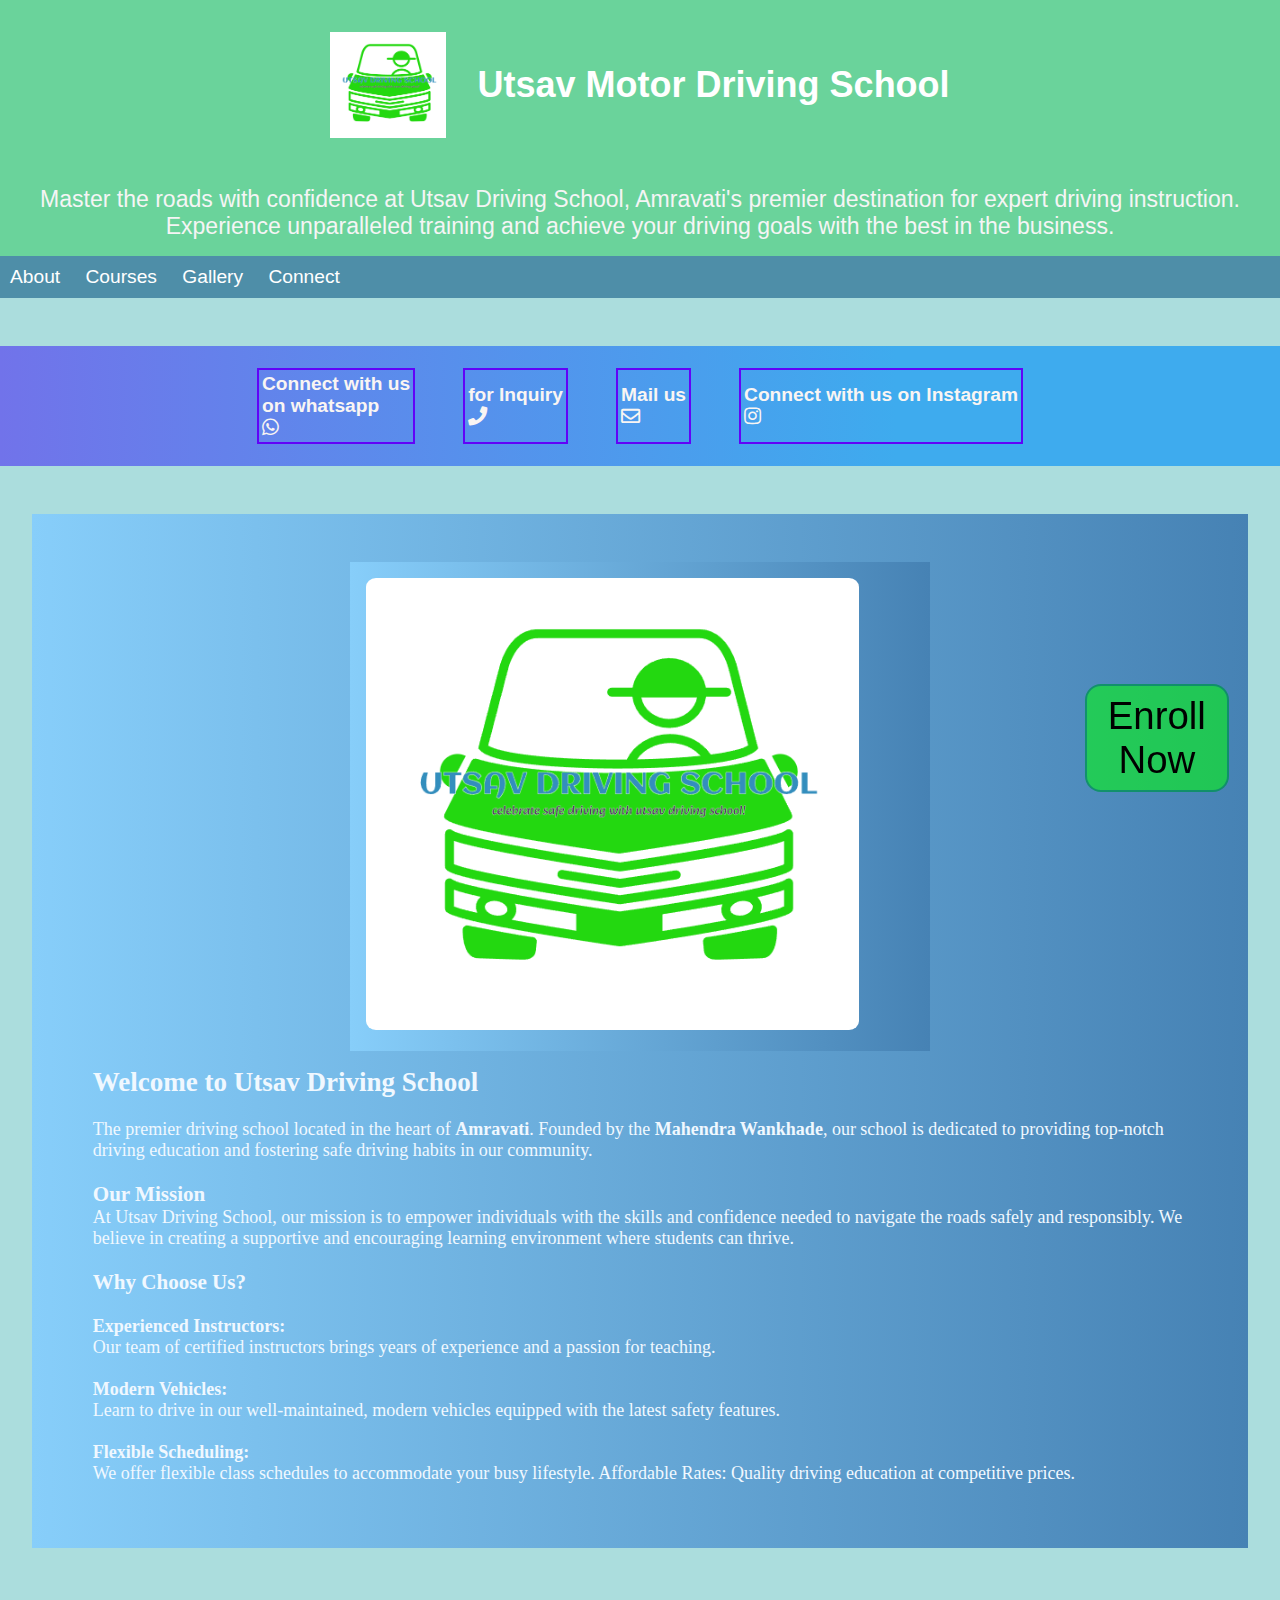
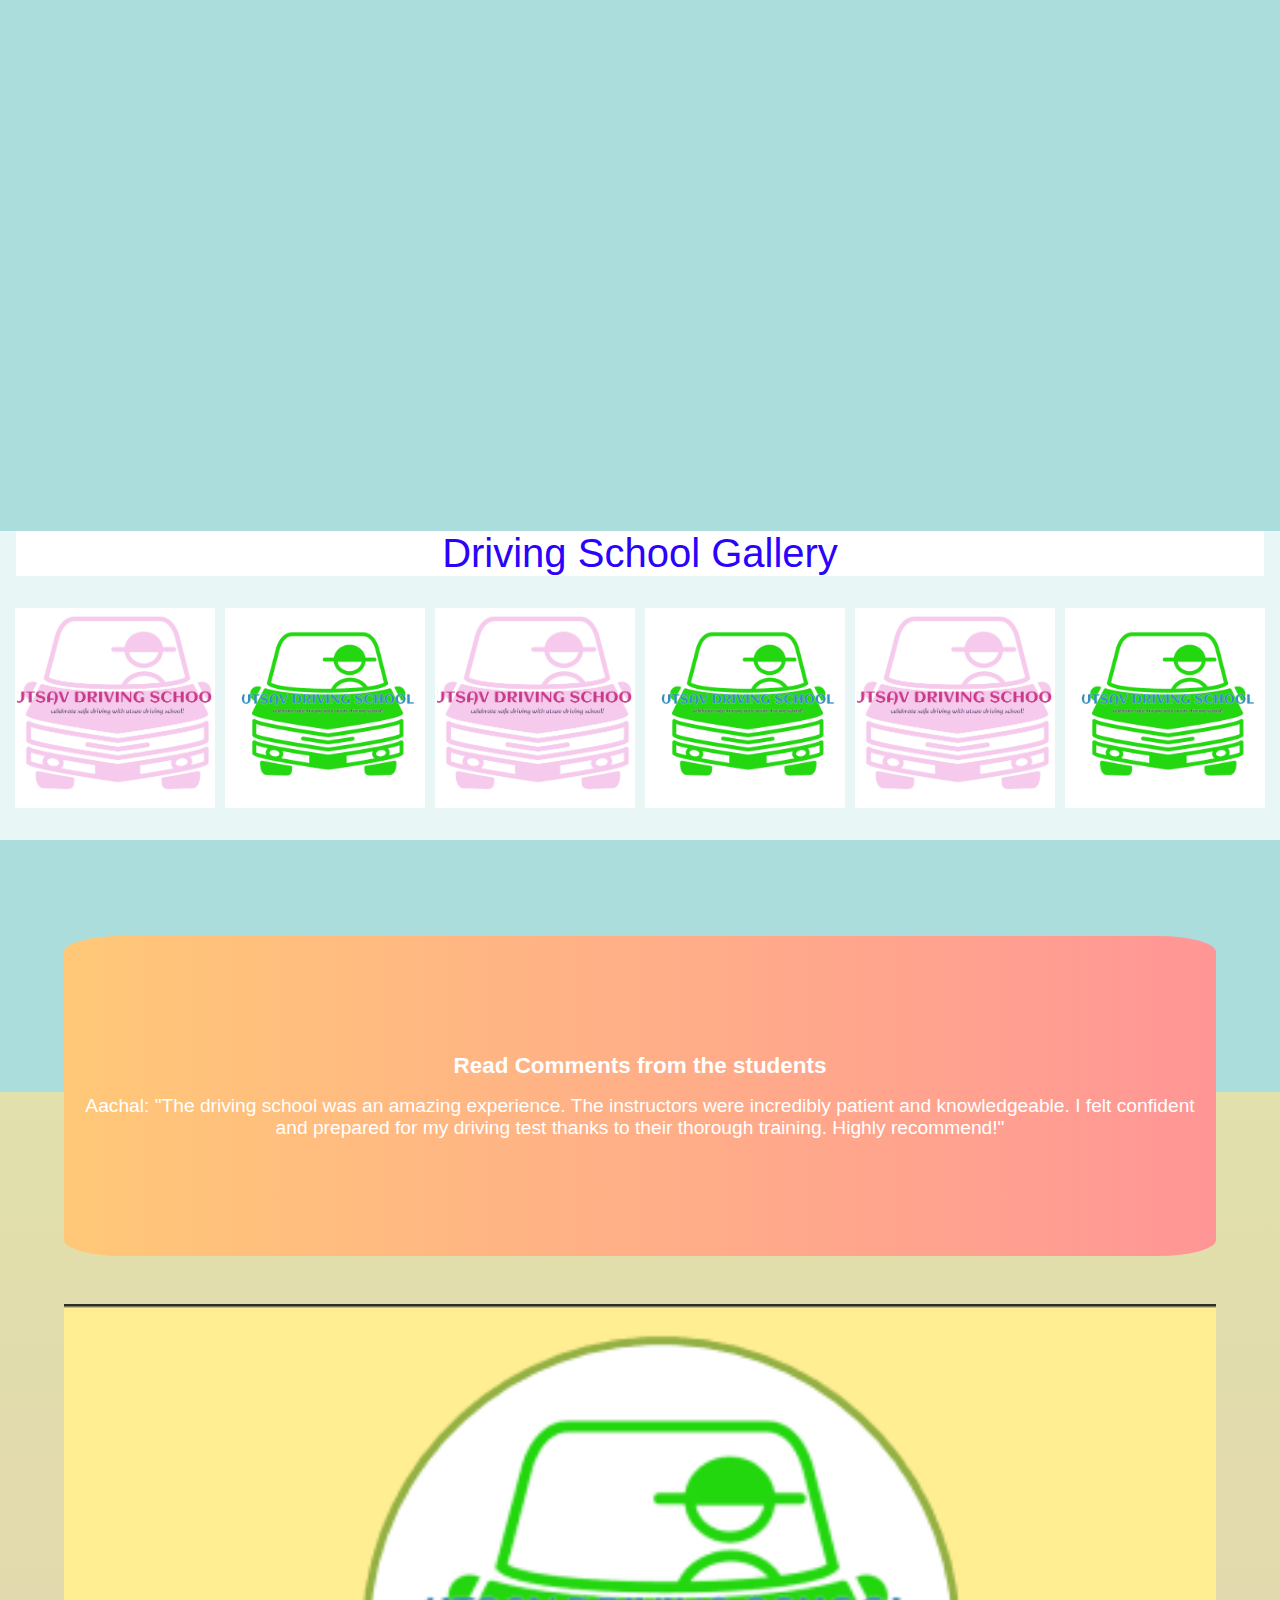
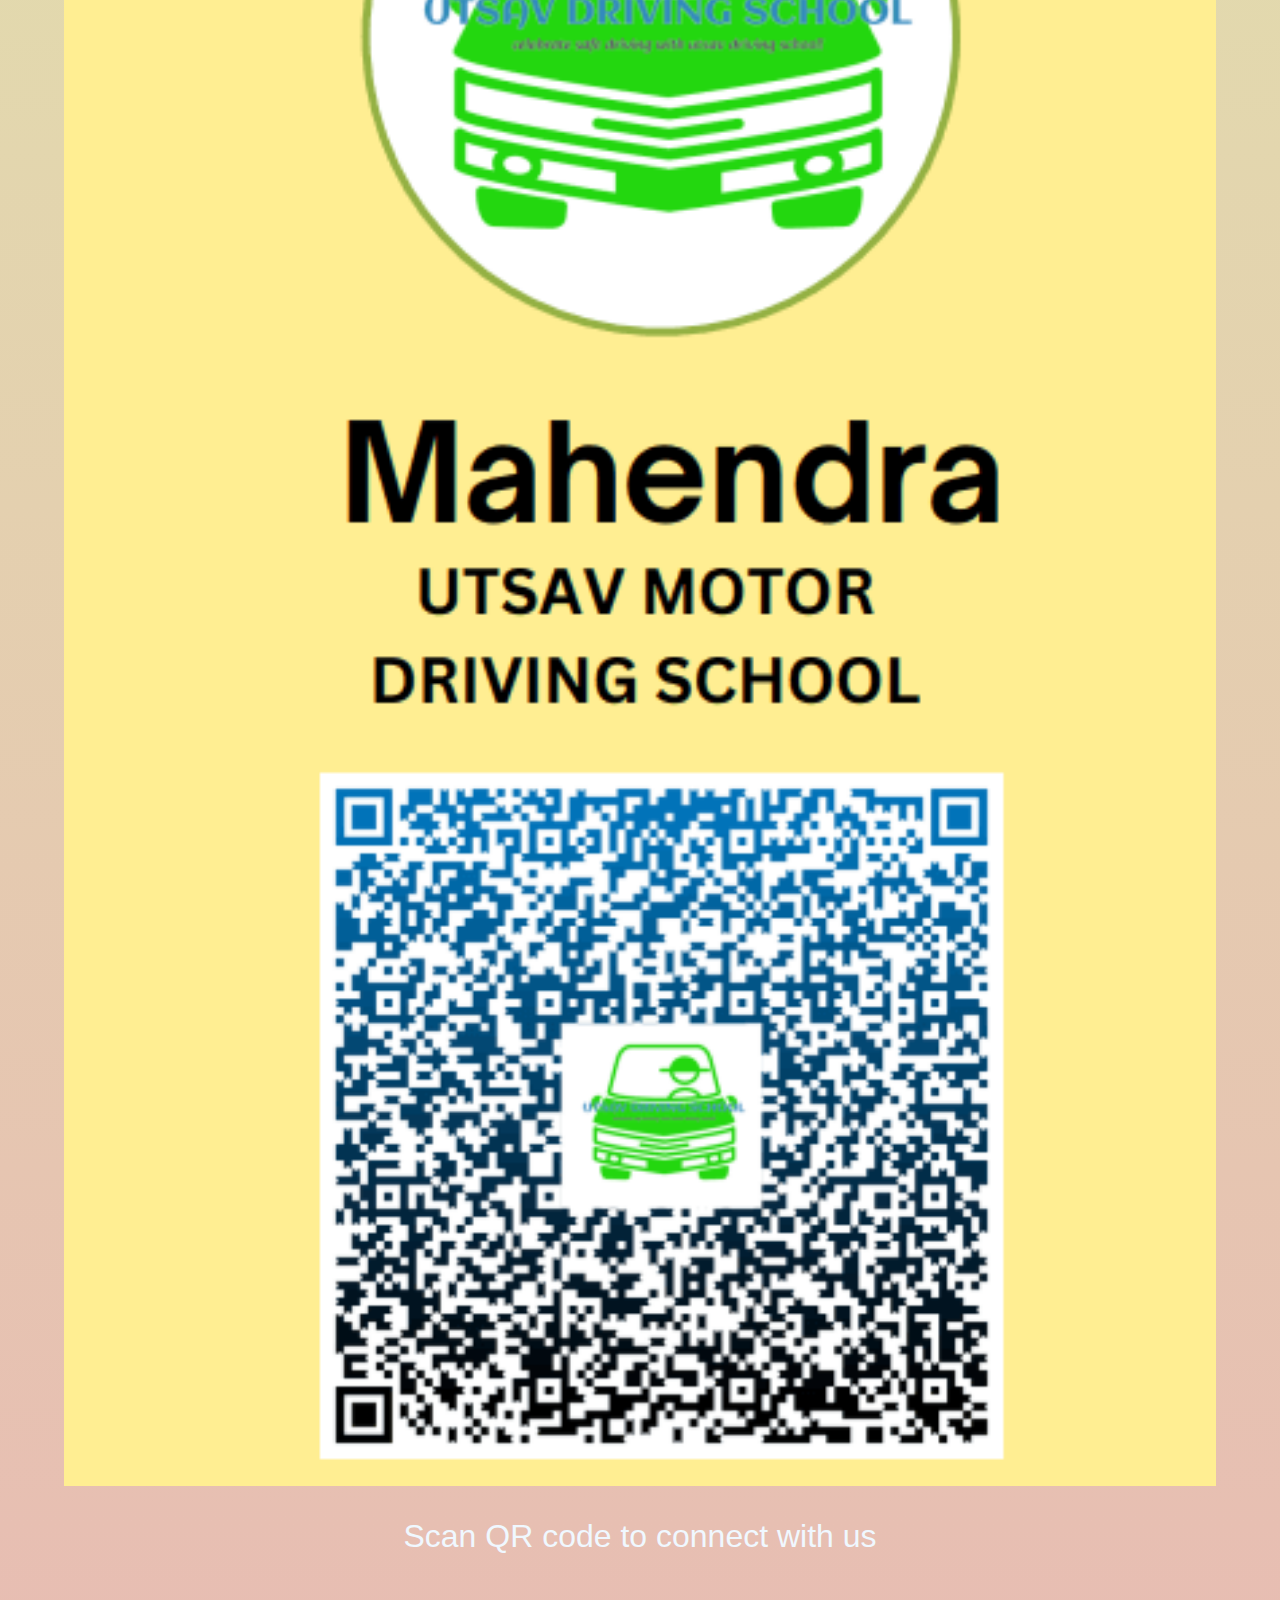
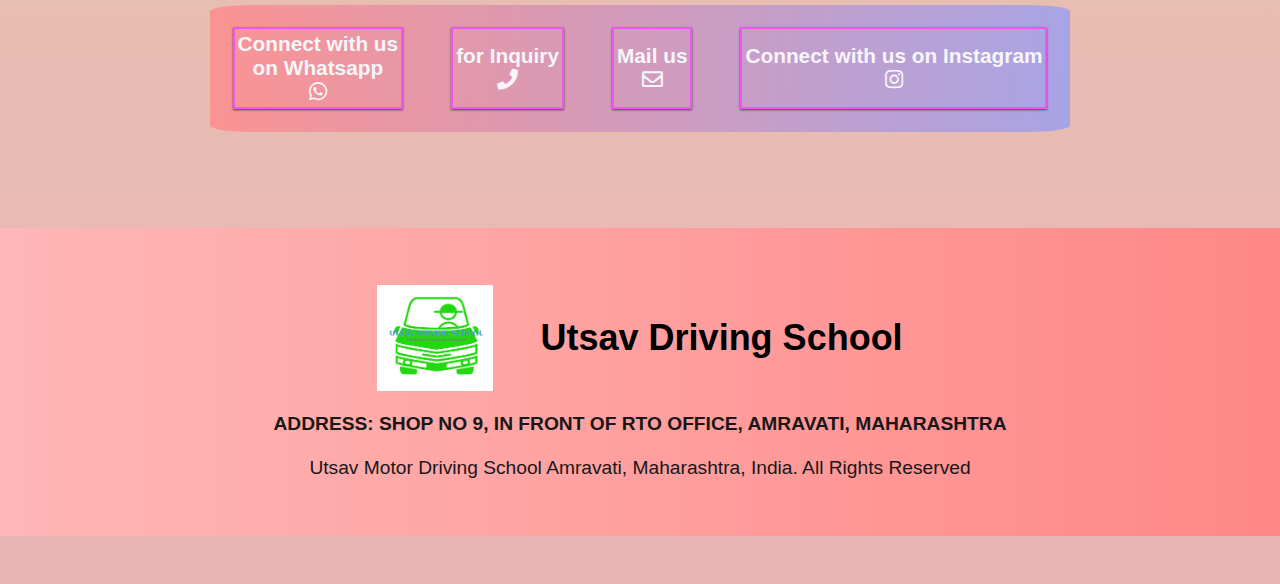
==== index.html @ 04c4ec8a "Update index.html" ====
<!DOCTYPE html>
<html lang="en">

<head>
    <meta charset="UTF-8" />
    <meta name="viewport" content="width=device-width, initial-scale=1.0">

    <title>Utsav Driving School - Best Driving school in Amravati</title>
    <meta http-equiv="X-UA-Compatible" content="IE=edge" />
    <meta name="description" content="Utsav Motor Driving School offers comprehensive driving lessons including Beginner's course, Refresher course, Defensive driving, and License test preparation in Your City. Enroll today!">
    <meta name="keywords" content="Best driving school in amravati, Utsav driving school, utsav online services, driving, learn driving, driving school, learn to drive, licence test, driving schools" />
    <link rel="shortcut icon" href="rutlogo2.png" type="image/x-icon" />
    <link rel="stylesheet" href="styles.css" />
    <link rel="stylesheet" href="https://cdnjs.cloudflare.com/ajax/libs/font-awesome/5.15.4/css/all.min.css">
    <link rel="canonical" href="https://www.github.com/omvyesh/utsav">
    <meta http-equiv="Cache-Control" content="max-age=31536000, must-revalidate">
<meta property="og:title" content="Utsav Driving School">
<meta property="og:description" content="Learn to Drive with Utsav Driving School in Your City. Offering Beginner's, Refresher, and Defensive driving courses.">
<meta property="og:image" content="rutlogo2.png">
<meta property="og:url" content="https://www.github.com/omvyesh/utsav">

</head>

<body id="body">
    
    <section class="hero">
        
        <div class="title">
            <div class="logo">
                <img loading="lazy" src="rutlogo2.png" alt="logo">

            </div>
 

            <div class="name">
                <h1 style="color: rgb(255, 255, 255);">Utsav Motor Driving School</h1>
            </div>
        </div>
        <div class="tagline">Master the roads with confidence at Utsav Driving School, Amravati's premier destination
            for expert driving instruction. Experience unparalleled training and achieve your driving goals with the
            best in the business.
        </div>
        <nav><ul>
            <span><l1 class="nav-links"> <a href="#info" >About</a></l1></span>
            <span><l1 class="nav-links"> <a href="services.html" target="_blank">Courses</a></l1></span>
            <span><l1 class="nav-links"> <a href="#pics-gallery" >Gallery</a></l1></span>
            <span><l1 class="nav-links"> <a href="#connect-links2" >Connect</a></l1></span>

        
    </ul></nav>
        <!-- <div class="audio-btn"><button>Click to enable <em>audio</em> introduction</button></div>
        <div id="stop-btn" class="audio-btn hide"><button>Click to stop <em>audio</em> introduction</button></div> -->
        <div class="enroll"><a href="https://forms.gle/Qx9EoP1ttPcLuphC6" ><button class="enroll-btn">Enroll
                    Now</button></a></div>
        <div class="connect-links">
            <div class="whatsapp-link connect-link">
                <a href="https://api.whatsapp.com/send?phone=+919923498677" target="_blank"> <h4>Connect with us<br> on whatsapp</h4><i class="fab fa-whatsapp"></i></a></div>
            <div class="phone-link connect-link">
                <a href="tel:+919579818352" target="_blank">  <h4>for Inquiry</h4><i class="fas fa-phone"></i></a>
            </div>
            <div class="mail-link connect-link">
                <a href="mailto:mahendrawankhade9@gmail.com" target="_blank"><h4>Mail us</h4><i class="far fa-envelope"></i></a>
            </div>
            <div class="insta-link connect-link">
                <a href="instalink" target="_blank"> <h4>Connect with us on Instagram</h4><i class="fab fa-instagram"></i></a>
            </div>
        </div>
    </section>

    <section class="info" id="info">
        <div class="pics-gallery item">
            <div class="slideshow-container">
                <div class="mySlides fade">
                    <img  loading="lazy" src="rutlogo2.png" style="width:90%; border-radius: 2%;" alt="Slide 1">
                </div>
                <div class="mySlides fade">
                    <img   loading="lazy" src="rutlogo2.png" style="width:90%" alt="Slide 2">
                </div>
                
            </div>
        </div>
        <div class="description item" id="description-item" >
           <h2> Welcome to Utsav Driving School</h2> <br>The premier driving school located in the heart of <b>Amravati</b>. Founded by the <b>Mahendra Wankhade</b>, our school is dedicated to providing top-notch driving education and fostering safe driving habits in our community.
            <br> <br>
           <h3> Our Mission </h3>
            At Utsav Driving School, our mission is to empower individuals with the skills and confidence needed to navigate the roads safely and responsibly. We believe in creating a supportive and encouraging learning environment where students can thrive.
          <br> <br> <h3> Why Choose Us?</h3>
          <br> <b> Experienced Instructors:</b> <br> Our team of certified instructors brings years of experience and a passion for teaching.
         <br>  <br> <b> Modern Vehicles:</b><br> Learn to drive in our well-maintained, modern vehicles equipped with the latest safety features.
        <br> <br> <b>  Flexible Scheduling:</b><br> We offer flexible class schedules to accommodate your busy lifestyle.
            Affordable Rates: Quality driving education at competitive prices.</div>
    </section>

    <div class="services"></div>
    <div class="map-div" id="map">
        <iframe class="map" src="https://www.google.com/maps/embed?pb=!1m17!1m12!1m3!1d3410.945343234122!2d77.7796111!3d20.9393889!2m3!1f0!2f0!3f0!3m2!1i1024!2i768!4f13.1!3m2!1m1!2zMjDCsDU2JzIyLjMiTiA3N8KwNDYnNDUuNiJF!5e1!3m2!1sen!2sin!4v1717044024310!5m2!1sen!2sin" width="600" height="450" style="border:0;" allowfullscreen="" loading="lazy" referrerpolicy="no-referrer-when-downgrade"></iframe>

    <div id="pics-gallery" style="background-color: rgba(255, 255, 255, 0.726);">
        <div class="gallery-title" style="margin-top: 5rem;">Driving School Gallery</div>
        <div class="gallery" >
           
            <img  loading="lazy" src="rutlogo.png" alt="Image 1">
            <img  loading="lazy" src="rutlogo2.png" alt="Image 2">
            <img   loading="lazy"src="rutlogo.png" alt="Image 3">
            <img  loading="lazy"  src="rutlogo2.png" alt="Image 3">
            <img  loading="lazy" src="rutlogo.png" alt="Image 3">
            <img  loading="lazy" src="rutlogo2.png" alt="Image 3">
        </div>
    </div>
        
    <section class="feedback" id="feedback">
        <div class="comments">
        <div class="commentshow-container "><h3 style="color: rgb(255, 255, 255); margin-bottom: 1rem; font-family:  'Lucida Sans Regular', 'Lucida Grande', 'Lucida Sans Unicode', Geneva, Verdana, sans-serif;">Read Comments from the students</h3>
            <div class="myComments fade ">Aachal:

                "The driving school was an amazing experience. The instructors were incredibly patient and knowledgeable. I felt confident and prepared for my driving test thanks to their thorough training. Highly recommend!"</div>
            <div class="myComments fade ">Purva:

                "I was a bit nervous about learning to drive, but the friendly atmosphere and supportive staff at this driving school made all the difference. The lessons were well-structured, and I passed my driving test on the first try!"</div>
            <div class="myComments fade ">Rana:

                "This driving school exceeded my expectations. The defensive driving course was particularly useful, and the instructors provided practical tips that I use every day on the road. Great value for the price!"</div>
          
        </div></div>
        
        <img  loading="lazy" src="rfounder.png" alt="founder" style="width: 90%; height: fit-content;">
        <div class="founder-description"  style="font-size: 2rem; margin-top: 2rem;">Scan QR code to connect with us</div>
        <div class="connect-links2" id="connect-links2">
            <div class="whatsapp-link connect-link2">
                <a href="https://api.whatsapp.com/send?phone=+919923498677" target="_blank"> <h4>Connect with us<br> on Whatsapp</h4><i class="fab fa-whatsapp"></i></a></div>
            <div class="phone-link connect-link2">
                <a href="tel:+919579818352" target="_blank">  <h4>for Inquiry</h4><i class="fas fa-phone"></i></a>
            </div>
            <div class="mail-link connect-link2">
                <a href="mailto:mahendrawankhade9@gmail.com" target="_blank"><h4>Mail us</h4><i class="far fa-envelope"></i></a>

            </div>
            <div class="insta-link connect-link2">
                <a href="instalink" target="_blank"> <h4>Connect with us on Instagram</h4><i class="fab fa-instagram"></i></a>
            </div>
        </div>

        
    </section>
    <footer>
        <div class="footer1">
            <div class="logo">
                <img  loading="lazy" src="rutlogo2.png" alt="logo">
            </div>
            <div class="name">
                <h1 style="color: black;">Utsav Driving School</h1>
            </div>
        </div>
        <div class="footer2"><br><B style="font-family:  Geneva, Tahoma, sans-serif;">ADDRESS: SHOP NO 9, IN FRONT OF RTO OFFICE, AMRAVATI, MAHARASHTRA</B> <BR></BR> Utsav Motor Driving School Amravati, Maharashtra, India. All Rights Reserved  </div>
        
    </footer>

    <script src="script.js"></script>
   
</body>

</html>
---- styles.css ----
:root {
    --color2: linear-gradient(90deg, #76CD26, #63dcf7);
--top-bottom:rgb(106, 211, 155);
}
html{
    scroll-behavior: smooth;
}



body {
    background: linear-gradient(rgb(171, 221, 221)50%,rgb(225, 225, 172)20%,rgb(233, 180, 180));
    font-family: Arial, sans-serif;
    margin-right: 0;
    justify-content: center;
    font-size: larger;
   
}

.title {
    display: flex;
    gap: 2rem;
    justify-content: center;
    align-items: center;
    background-color: var(--color2);
    padding: 2rem;
    background-color: var(--top-bottom) ;
    
    animation-name : fade;
    animation-duration: 2s;
    color:whitesmoke

}

.tagline {
    background-color: var(--top-bottom);

    text-align: center;
    padding: 1rem;
    font-family: 'Roboto', sans-serif;
    font-size: larger;
    color:whitesmoke;
}

.name {
    text-align: center;
    text-wrap: wrap;
    font-size: large;
    font-family: 'Lucida Sans', 'Lucida Sans Regular', 'Lucida Grande', 'Lucida Sans Unicode', Geneva, Verdana, sans-serif;

}

.logo {
    width: 6em;
    
}
.audio-btn{
    margin-top: 3rem;
    margin-left: 3rem;
}

.logo img {
    background-color: 4a4a4a;
        max-width: 100%;
    height: 100%;
    display: block;
    margin: 0 auto;
}

.enroll {
    position: fixed;
    right: 4%;
    bottom: 12%;
    z-index: 1;
}

.enroll-btn {
    font-size: 2em;
    width: 9rem;
    border: 2px solid rgba(0, 85, 128, 0.489);
    background-color: rgba(0, 255, 4, 0.542);
    padding: 0.5rem;
    cursor: pointer;
    border-radius: 1rem;
}
.enroll-btn:hover{font-size: 2em;
    width: 9rem;
    border: 2px solid rgba(0, 11, 128, 0.489);
    background-color: rgba(74, 255, 146, 0.632);
    padding: 0.5rem;
    cursor: pointer;
    border-radius: 0;
    
}

.connect-links {
    display: flex;
    flex-wrap: wrap;
    justify-content: center;
    gap: 3rem;
    margin: 3rem 0;
    padding: 1.4rem;background: linear-gradient(to right, rgb(113, 115, 234),rgb(62, 171, 238)70%);
    color: #2e2e2e; /* A dark gray color for the text */
 
}
.connect-link{
    display: flex;
    align-items: center;
    gap:3rem;
    border: 2px solid rgb(97, 3, 248);
    padding: 3px;
    
}
.connect-link a{
    color: rgb(249, 245, 243);
    text-decoration: none;
    gap: 1em;
    align-items:center
}
.connect-link:hover {
    transform: translateZ(-10px); /* Move up */
    box-shadow: 0 1rem 2rem rgba(0, 0, 0, 0.605); /* Add shadow for depth */
}

.info {
    display: flex;
    flex-wrap: wrap;
    justify-content: center;
    gap: 10%;
    background: linear-gradient(to right, rgba(135, 206, 250, 1), rgba(70, 130, 180, 1));
    color: #2e2e2e; /* A dark gray color for the text */
   
    margin-left: auto;
    margin-right: auto;
    margin-top: 1rem;
    margin-bottom: 3rem;
    width: 95%;
    padding: 3rem 0;
    align-items: center;
}



.description {
    width: 90%;
    font-size: large;
    font-family: Georgia, 'Times New Roman', Times, serif;
    color: #f0f8ff; 
    animation: fadeInUp 2s ease-in-out forwards;
    margin-top: 1rem;
    margin-bottom: 1rem;
}
@keyframes fadeInUp {
    0% {
        opacity: 0;
        transform: translateY(20px);
    }
    100% {
        opacity: 1;
        transform: translateY(0);
    }
}

.map {justify-content: center;
    align-items:center ;

    width:100%;
    border-radius: 5%;
}

.feedback {
    display: flex;
    flex-direction: column;
    align-items: center;
    text-align: center;
    margin: 3rem 0;
}

.comments {
    height: 20rem;
    width: 90%;
    background: linear-gradient(to right, rgba(255, 200, 120, 1), rgba(255, 150, 150, 1));
    color: #ffffff;
    font-weight: 300;
    border-radius: 5%;
    
    margin: 3rem 0;
    display: flex;
    align-items: center;
    justify-content: center;
    padding: 0 1rem;
   
}

.founder {
    display: flex;
    gap: 2rem;
    justify-content: center;
    align-items: center;
    margin-top: 3rem ;
    margin-bottom: 3rem ;
    background: linear-gradient(to right, rgba(255, 200, 120, 1), rgba(255, 150, 150, 1));
    color: #4a4a4a;    margin-right: auto;
    margin-left: auto;
    width:99%;
}

.founder-img {
    background-color: var(--color2);
    height: 150px;
    width: 150px;
    display: flex;
    align-items: center;
    justify-content: center;
    margin-left: 3rem;
    margin-right: 3rem;
    padding-top: 1rem;
}


.founder-description {
    color: aliceblue;
    
    margin-top: 2px;
    margin-bottom: 2px;
}
.gallery-title {
    text-align: center;
    font-size: 2.5rem;
    margin-bottom: 1.5rem;
    color: #2b02fb; /* Navy Blue */
    background-color: white;
margin:1rem;

}

footer {
    background: linear-gradient(to right, rgba(255, 183, 183, 1), rgba(255, 135, 135, 1));
    color: #191717; /* A dark gray color for the text */    width: 100%;
    display: flex;
    flex-direction: column;
    align-items: center;
    text-align: center;
    margin: 3rem 0;
    padding: 3em;
}
.footer1{
    display: flex;
    gap:3rem;
    justify-content: baseline;
    align-items: center;
}

footer .logo img {
    
    height: auto;
    width: 30rem;
}

footer .address {
    max-width: 600px;
    margin: 1rem 0;
}

@media screen and (max-width: 768px) {
    .info {
        flex-direction: column;
        padding: 10%;
    }
    .pics-gallery,
    .description {
        width: 80%;
    }
    .pics-gallery {
        height: 20rem;
        margin-bottom: 3rem;
    }
}


.commentshow-container{
    max-width: 100%;
    position: relative;
    margin:auto;
    
}
.myslides {
    display: none;

}
.mycomments{
    display:none;
    padding: 1rem;
}
.fade{
    animation-name : fade;
    animation-duration: 1.5s;

}

@keyframes fade 
{

    from{opacity: .4}
    to{opacity:1}
}

.pics-gallery{
    padding:1rem;
    background: linear-gradient(to right, rgba(135, 206, 250, 1), rgba(70, 130, 180, 1));
    color: #2e2e2e; /* A dark gray color for the text */
   height: fit-content;

}

.hide{
    display:none;
    
    margin-top: 3rem;
    margin-left: 3rem;
}
nav {
    background-color: #4e8ea8; /* Blue background */
    padding: 10px 0px; /* Padding for top and bottom, smaller padding on the sides */
    display: flex;
    justify-content: space-between; /* Space items evenly */
     /* Center items vertically */
}

/* Navigation links styles */
nav a {
    color: #fff; /* White text color */
    text-decoration: none; /* Remove underline */
    padding: 5px 10px; /* Padding inside the link */
  /* Rounded corners */
  border-width: 1px;
    transition: background-color 0.3s ease; /* Smooth transition */
    
}

nav a:hover {
    background-color: #1924eac1; /* Darker background on hover */
   
}

/* Section styles */


/* Heading styles */
h1 {
    color: #4e8ea8; /* Blue heading color */
}

/* Text styles */
p {
    line-height: 1.6; /* Line height for paragraphs */
}


.connect-links2 {
    display: flex;
    flex-wrap: wrap;
    justify-content: center;
    gap: 3rem;
    margin: 3rem 0;
    padding: 1.4rem;
    background: linear-gradient(to right, rgb(250, 147, 147), rgba(135, 151, 255, 0.66));
    color: #4a4a4a; /* A dark gray color for the text */    border-radius: 5%;
}
.connect-link2{
    display: flex;
    align-items: center;
    gap:3rem;
    border: 2px solid rgb(239, 86, 239);
    
    box-shadow: 0 1px 2px rgba(0, 0, 0, 0.605);
    padding: 3px;
    
}
.connect-link2 a{
    color: #f7f5fa;
    text-decoration: none;
    gap: 1em;
    font-size: 1.3rem;


}
.connect-link2:hover {
    transform: translateZ(-10px); /* Move up */
    box-shadow: 0 1rem 2rem rgba(0, 0, 0, 0.605); /* Add shadow for depth */
}
/* Reset default styles and basic layout */
* {
    box-sizing: border-box;
    margin: 0;
    padding: 0;
}

body {
    font-family: Arial, sans-serif;
}

.gallery {
    display: flex;
    justify-content: center;
    align-items: center;
    flex-wrap: wrap;
    gap: 10px;
    margin-top: 2rem;
    padding-bottom: 2rem;
}

.gallery img {
    width: 200px;
    height: 200px;
    object-fit: cover;
    cursor: pointer;
    border: 2px solid white;

}
.gallery img:hover {
    transform: translateZ(-10px); /* Move up */
    box-shadow: 0 1rem 2rem rgba(0, 0, 0, 0.605); /* Add shadow for depth */
}
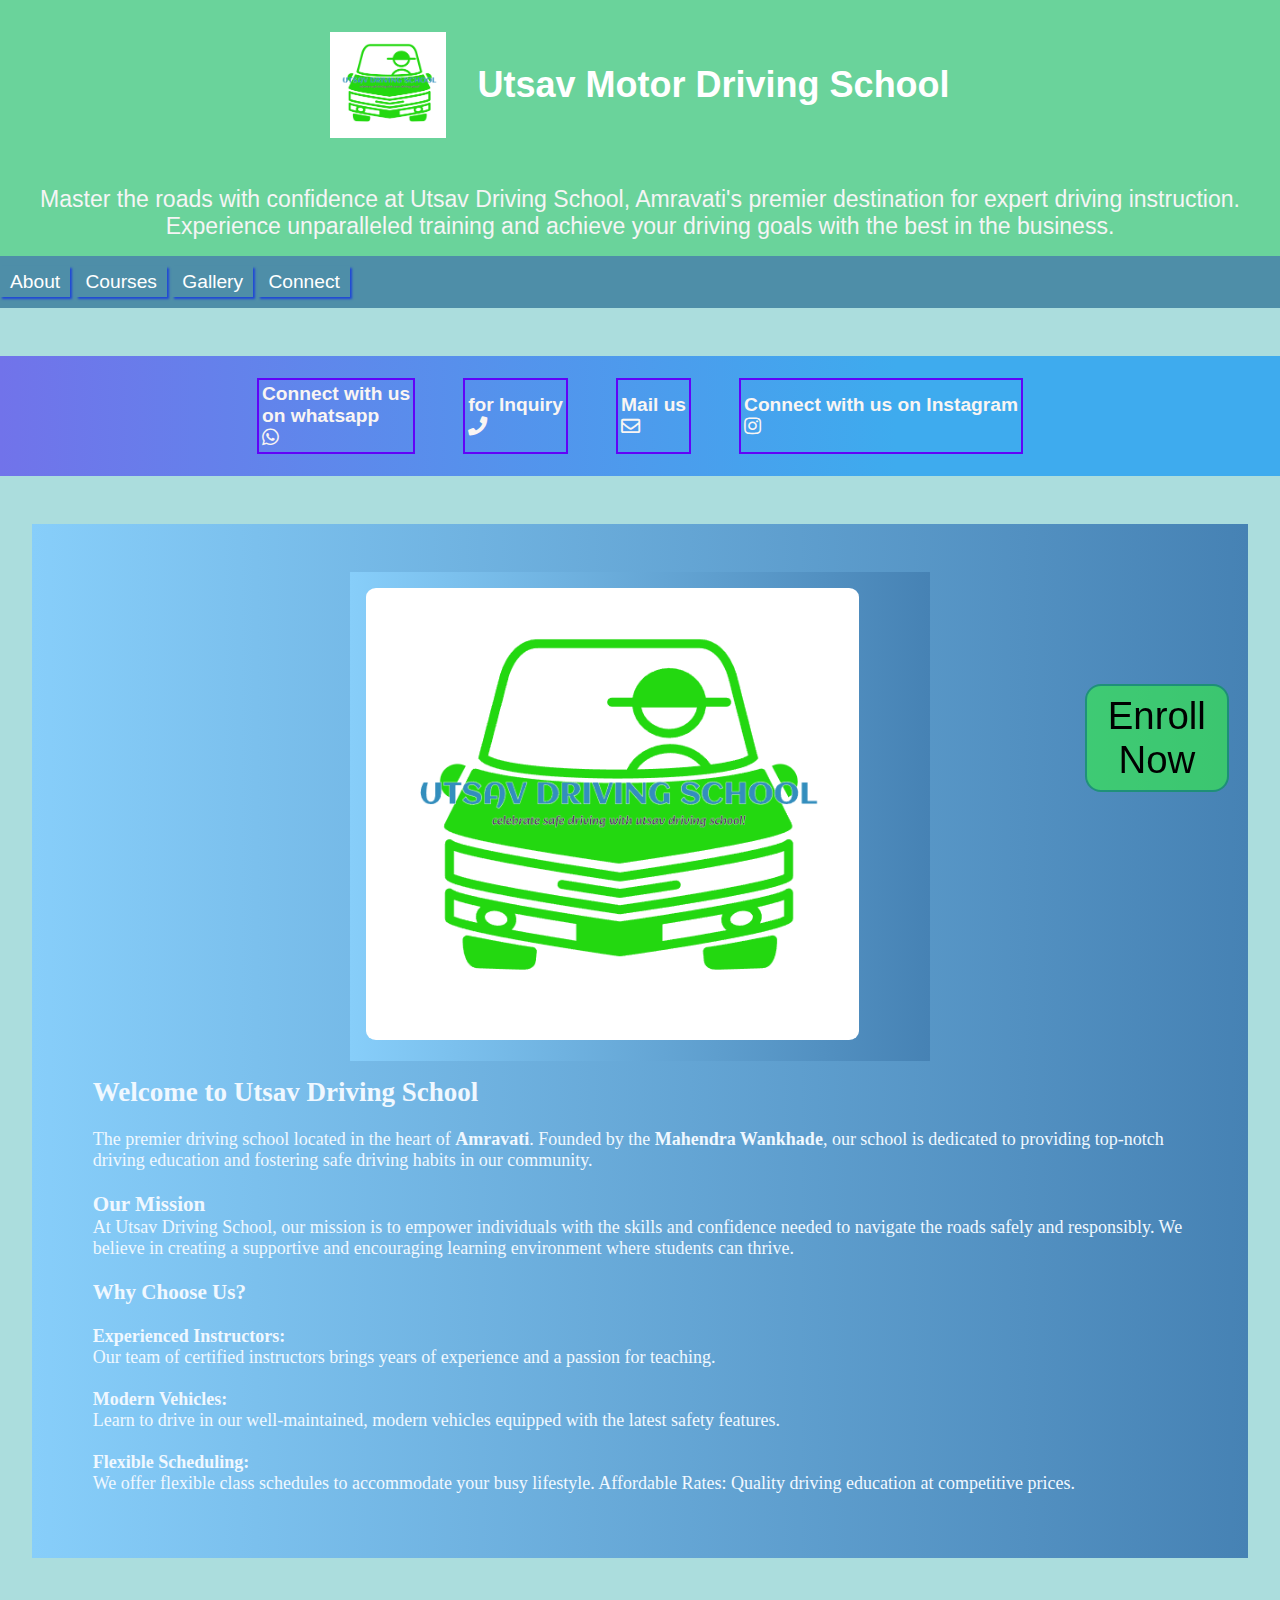
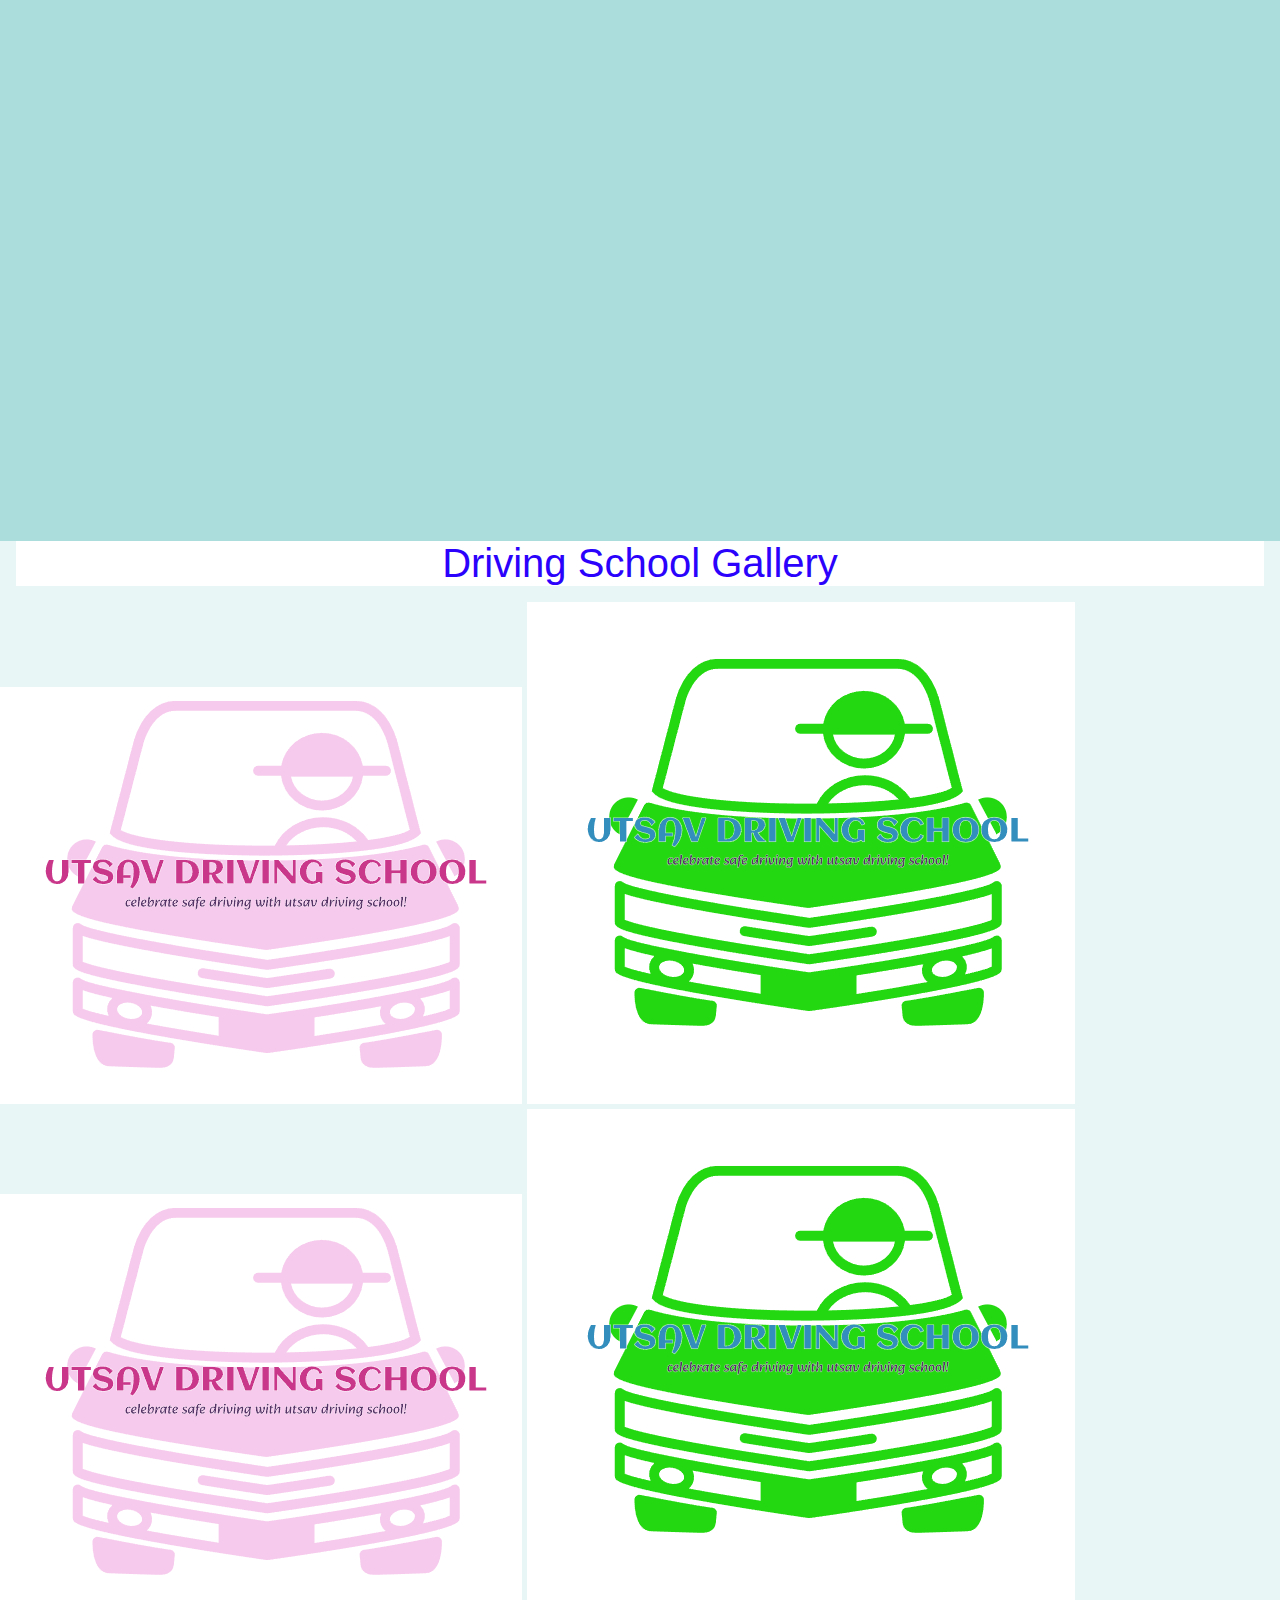
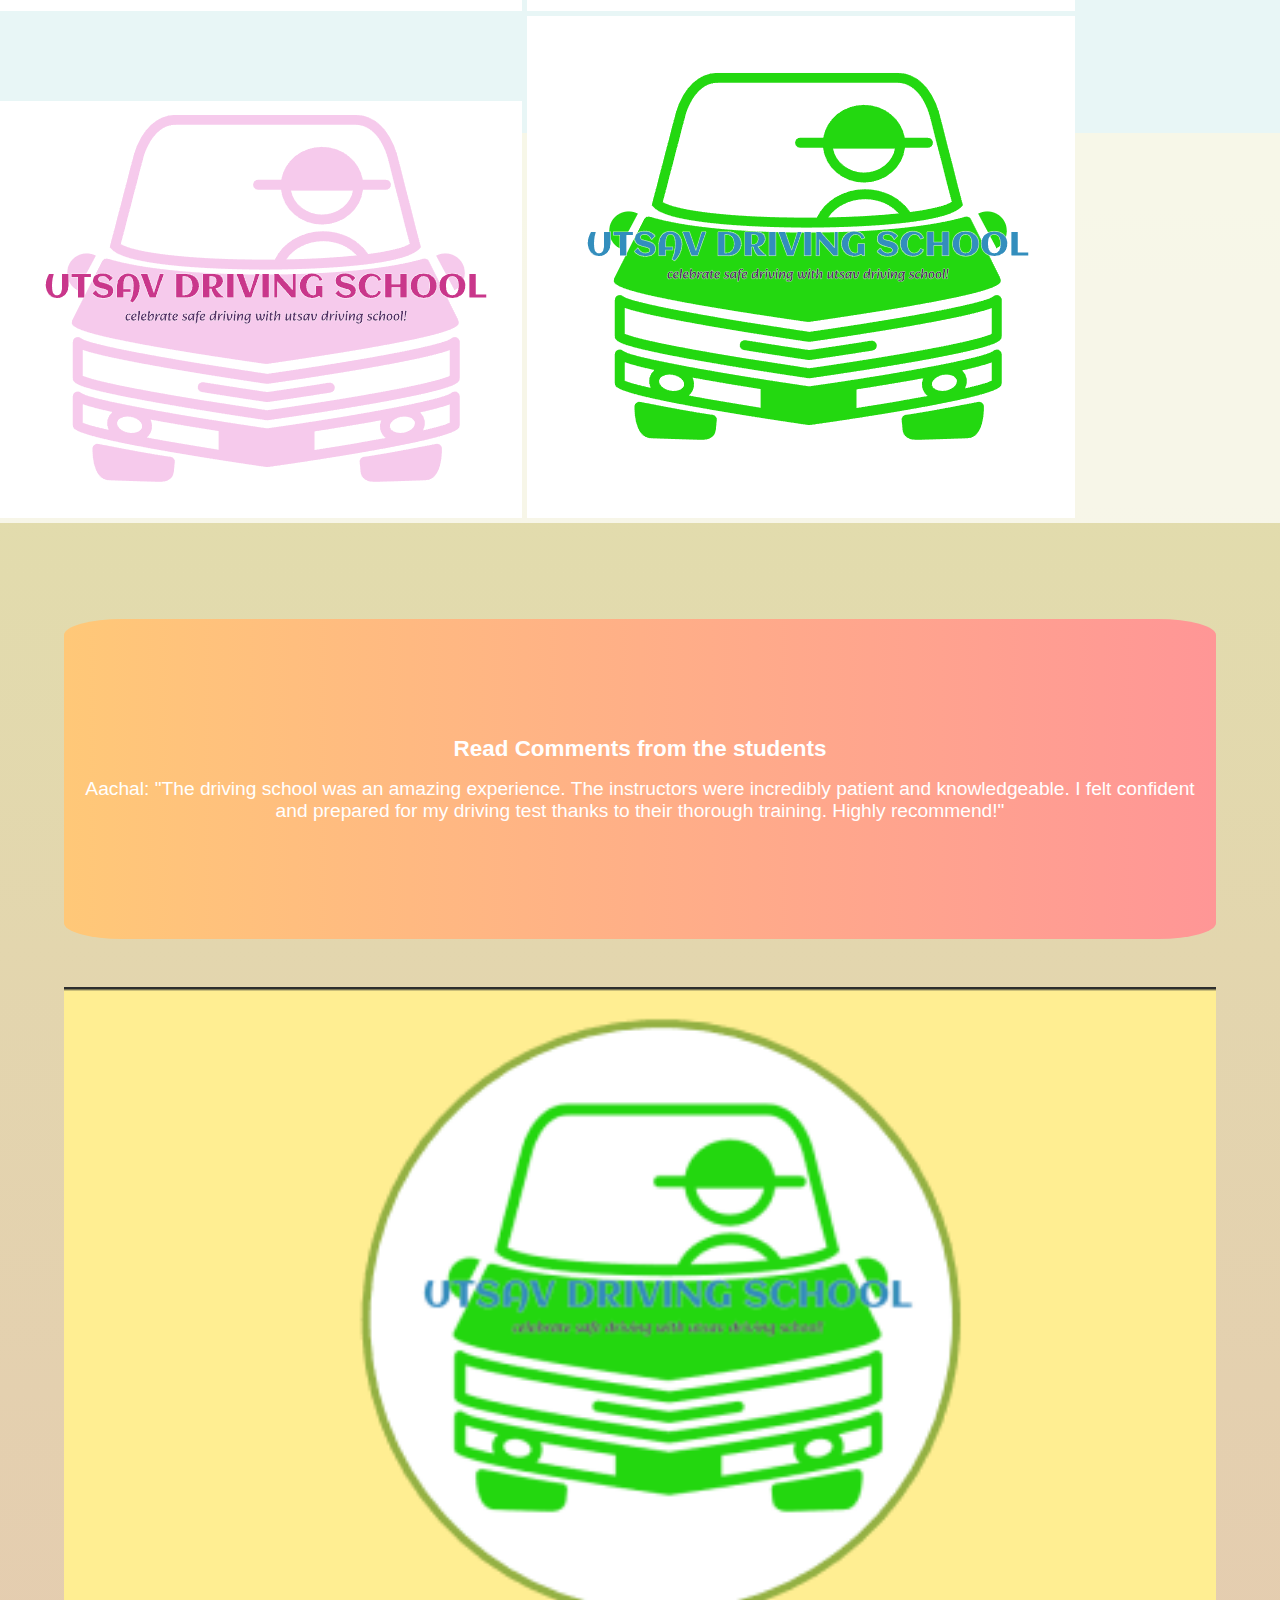
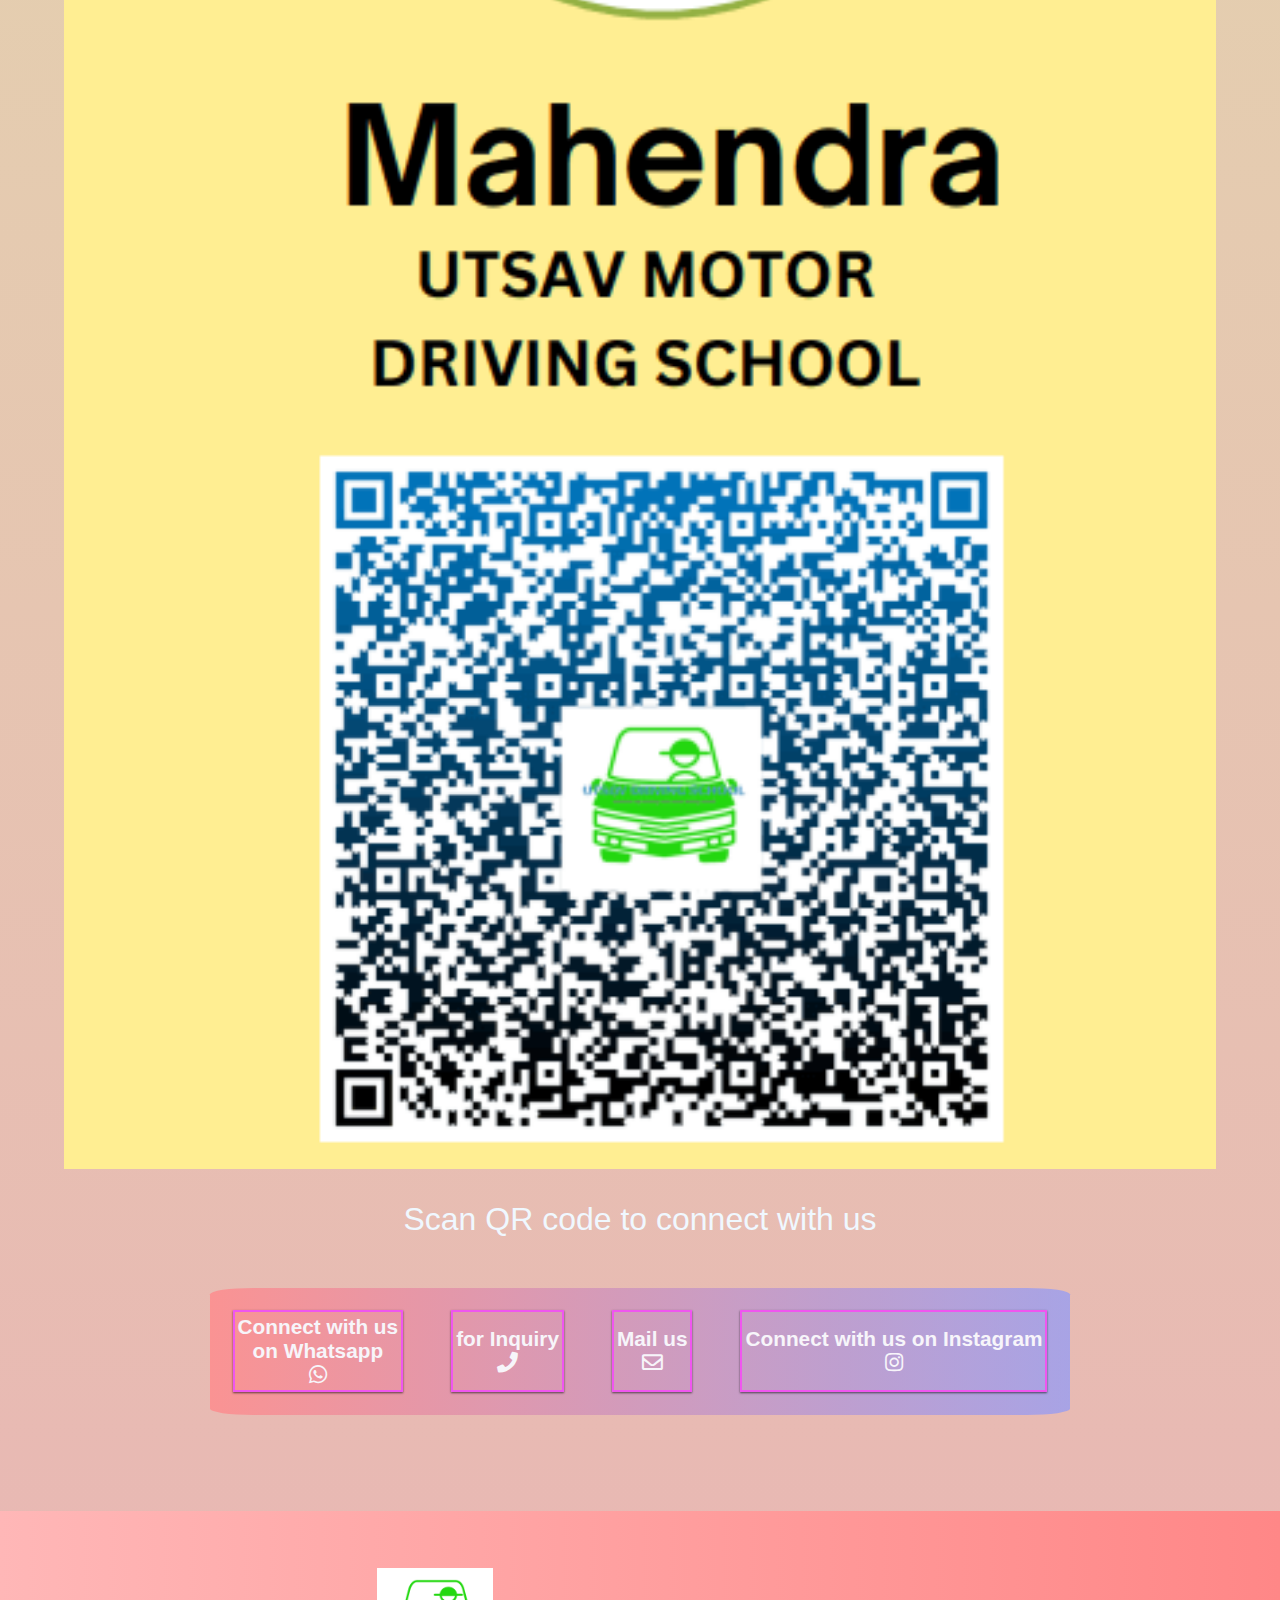
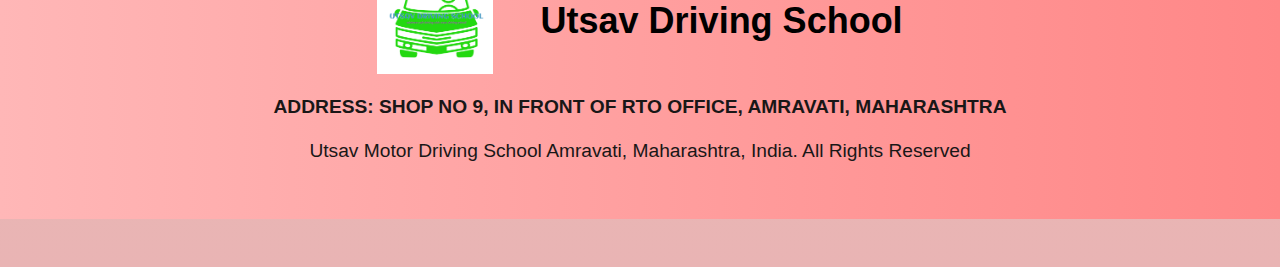
==== commit f070a791: "Update index.html" ====
--- a/index.html
+++ b/index.html
@@ -42,7 +42,7 @@
         </div>
         <nav><ul>
             <span><l1 class="nav-links"> <a href="#info" >About</a></l1></span>
-            <span><l1 class="nav-links"> <a href="services.html" target="_blank">Courses</a></l1></span>
+            <span><l1 class="nav-links"> <a id="courses-btn">Courses</a></l1></span>
             <span><l1 class="nav-links"> <a href="#pics-gallery" >Gallery</a></l1></span>
             <span><l1 class="nav-links"> <a href="#connect-links2" >Connect</a></l1></span>
 
@@ -52,6 +52,28 @@
         <div id="stop-btn" class="audio-btn hide"><button>Click to stop <em>audio</em> introduction</button></div> -->
         <div class="enroll"><a href="https://forms.gle/Qx9EoP1ttPcLuphC6" ><button class="enroll-btn">Enroll
                     Now</button></a></div>
+         <div class="courses hide" id="courses"><div class="header">
+                        <h1 class="services-title">Driving School Courses</h1>
+                    </div>
+                    
+                    <div class="container">
+                        <div class="card" id="beginner-course">
+                            <h3>Beginner's Course</h3>
+                            <p>Start your driving journey with our beginner's course.</p>
+                        </div>
+                        <div class="card" id="refresher-course">
+                            <h3>Refresher Course</h3>
+                            <p>Brush up on your driving skills with our refresher course.</p>
+                        </div>
+                        <div class="card" id="defensive-driving-course">
+                            <h3>Defensive Driving Course</h3>
+                            <p>Learn advanced driving techniques for safer driving.</p>
+                        </div>
+                        <div class="card" id="license-test-preparation">
+                            <h3>License Test Preparation</h3>
+                            <p>Get ready for your driving license test with our preparation course.</p>
+                        </div>
+                    </div></div>
         <div class="connect-links">
             <div class="whatsapp-link connect-link">
                 <a href="https://api.whatsapp.com/send?phone=+919923498677" target="_blank"> <h4>Connect with us<br> on whatsapp</h4><i class="fab fa-whatsapp"></i></a></div>
@@ -93,11 +115,11 @@
 
     <div class="services"></div>
     <div class="map-div" id="map">
-        <iframe class="map" src="https://www.google.com/maps/embed?pb=!1m17!1m12!1m3!1d3410.945343234122!2d77.7796111!3d20.9393889!2m3!1f0!2f0!3f0!3m2!1i1024!2i768!4f13.1!3m2!1m1!2zMjDCsDU2JzIyLjMiTiA3N8KwNDYnNDUuNiJF!5e1!3m2!1sen!2sin!4v1717044024310!5m2!1sen!2sin" width="600" height="450" style="border:0;" allowfullscreen="" loading="lazy" referrerpolicy="no-referrer-when-downgrade"></iframe>
+       <iframe class="map" src="https://www.google.com/maps/embed?pb=!1m17!1m12!1m3!1d3410.945343234122!2d77.77932099999998!3d20.939485499999996!2m3!1f0!2f0!3f0!3m2!1i1024!2i768!4f13.1!3m2!1m1!2zMjDCsDU2JzIyLjIiTiA3N8KwNDYnNDUuNiJF!5e1!3m2!1sen!2sin!4v1717044024310!5m2!1sen!2sin" width="600" height="450" style="border:0;" allowfullscreen="" loading="lazy" referrerpolicy="no-referrer-when-downgrade"></iframe>
 
     <div id="pics-gallery" style="background-color: rgba(255, 255, 255, 0.726);">
         <div class="gallery-title" style="margin-top: 5rem;">Driving School Gallery</div>
-        <div class="gallery" >
+        <div class="images" >
            
             <img  loading="lazy" src="rutlogo.png" alt="Image 1">
             <img  loading="lazy" src="rutlogo2.png" alt="Image 2">
--- a/styles.css
+++ b/styles.css
@@ -78,7 +78,7 @@
     font-size: 2em;
     width: 9rem;
     border: 2px solid rgba(0, 85, 128, 0.489);
-    background-color: rgba(0, 255, 4, 0.542);
+    background-color: rgba(49, 255, 53, 0.542);
     padding: 0.5rem;
     cursor: pointer;
     border-radius: 1rem;
@@ -321,12 +321,12 @@
 }
 nav {
     background-color: #4e8ea8; /* Blue background */
-    padding: 10px 0px; /* Padding for top and bottom, smaller padding on the sides */
+    padding: 15px 0px; /* Padding for top and bottom, smaller padding on the sides */
     display: flex;
     justify-content: space-between; /* Space items evenly */
      /* Center items vertically */
 }
-
+.show{ background-color: #1924eac1;}
 /* Navigation links styles */
 nav a {
     color: #fff; /* White text color */
@@ -335,13 +335,12 @@
   /* Rounded corners */
   border-width: 1px;
     transition: background-color 0.3s ease; /* Smooth transition */
-    
-}
-
-nav a:hover {
-    background-color: #1924eac1; /* Darker background on hover */
-   
-}
+    font-size: 1.2rem;
+    box-shadow: 2px 2px 2px rgba(2, 26, 243, 0.605)
+    
+}
+
+
 
 /* Section styles */
 
@@ -422,3 +421,66 @@
     transform: translateZ(-10px); /* Move up */
     box-shadow: 0 1rem 2rem rgba(0, 0, 0, 0.605); /* Add shadow for depth */
 }
+.courses {
+    font-family: Arial, sans-serif;
+    margin: 0;
+    padding: 0;
+    background: linear-gradient(to right, #4e54c8, #8f94fb);
+    color: #333;
+    text-align: center;
+    
+}
+.display{
+    display: none;
+}
+
+ .header {
+    margin-top: 20px;
+}
+
+.services-title {
+    margin: 0;
+    font-size: 2.5em;
+    color: #fff;
+    text-align: center;
+}
+
+.courses .container {
+    display: flex;
+    flex-wrap: wrap;
+    justify-content: center;
+    gap: 20px;
+    margin-top: 20px;
+}
+
+.card {
+    background: linear-gradient(to bottom, #83a4d4, #b6fbff);
+    border-radius: 10px;
+    box-shadow: 0 4px 8px rgba(0, 0, 0, 0.1);
+    padding: 20px;
+    text-align: center;
+    width: 250px;
+    transition: transform 0.3s, box-shadow 0.3s;
+    color: #333;
+}
+
+.card:hover {
+    transform: translateY(-10px);
+    box-shadow: 0 8px 16px rgba(0, 0, 0, 0.2);
+}
+
+.courses h3 {
+    margin: 0 0 10px;
+}
+
+.courses p {
+    color: #333;
+}
+
+@media (max-width: 600px) {
+    .card {
+        width: 90%;
+    }
+}
+
+
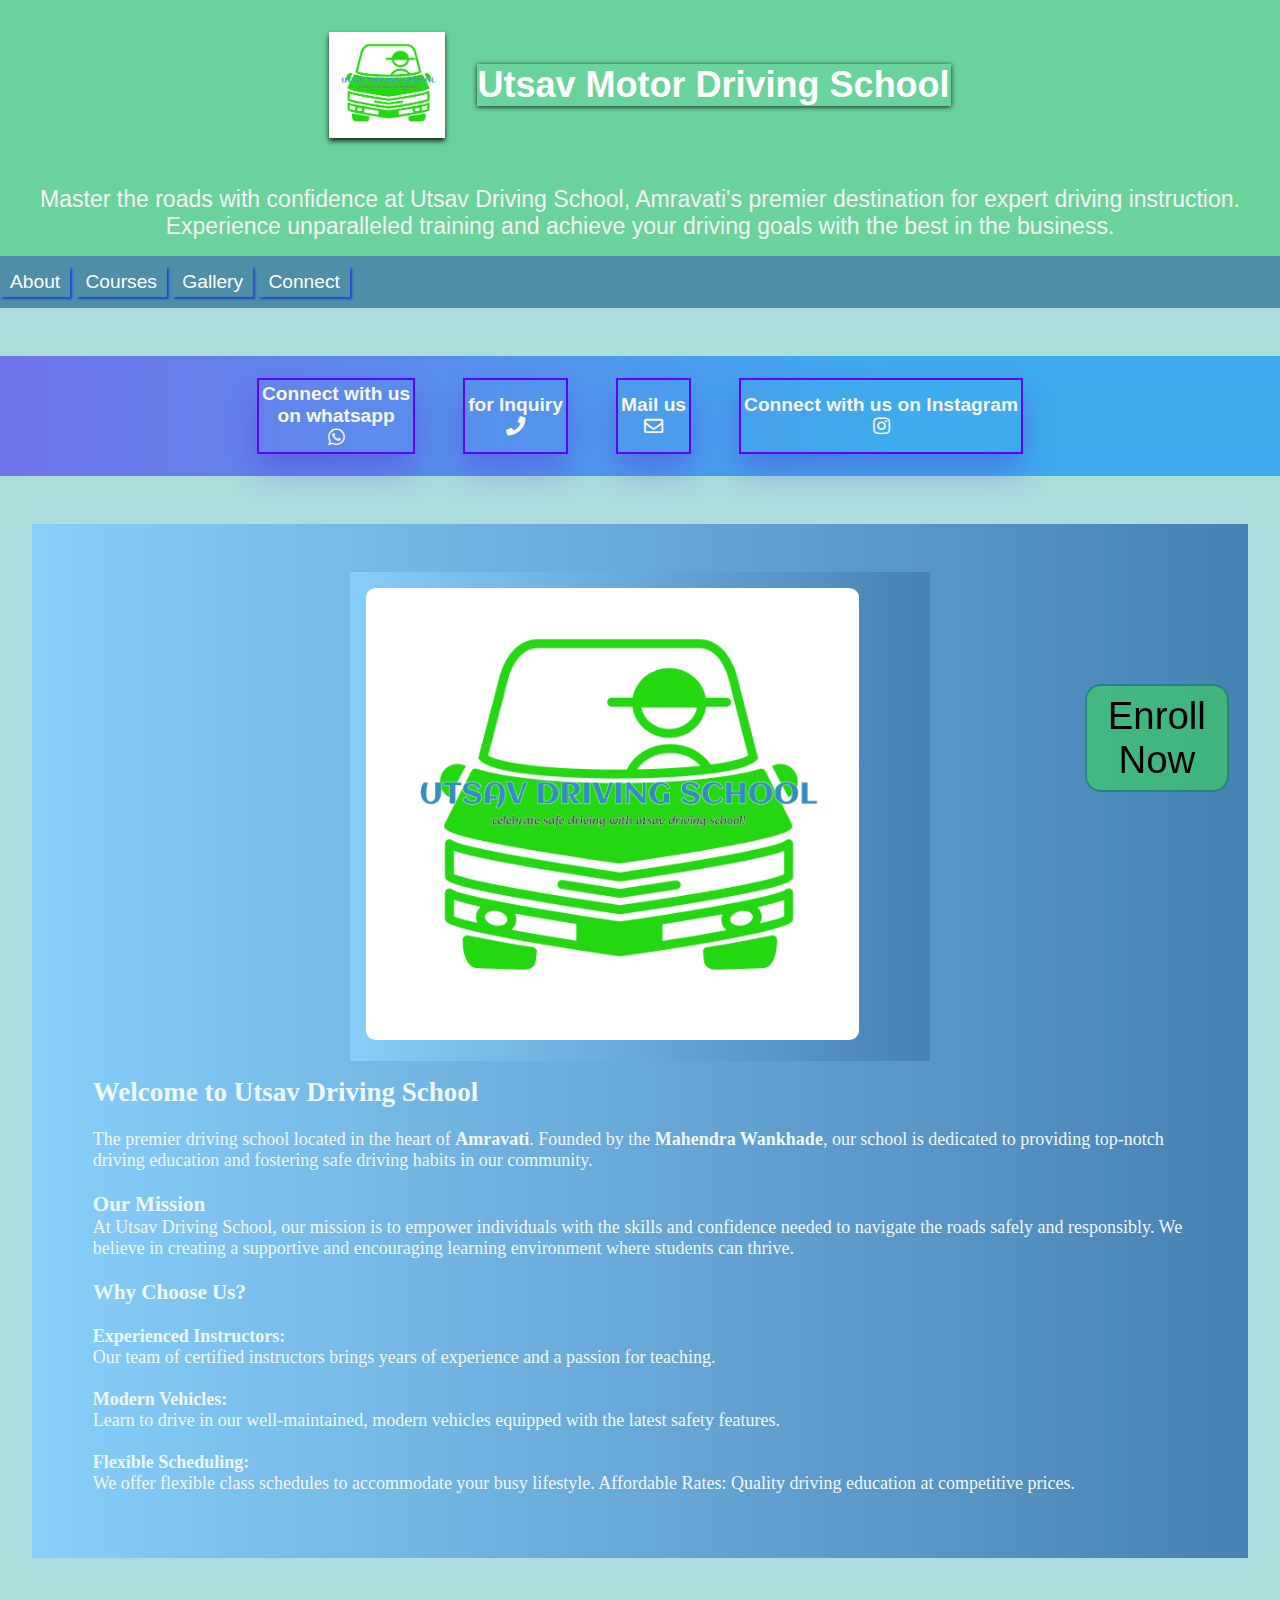
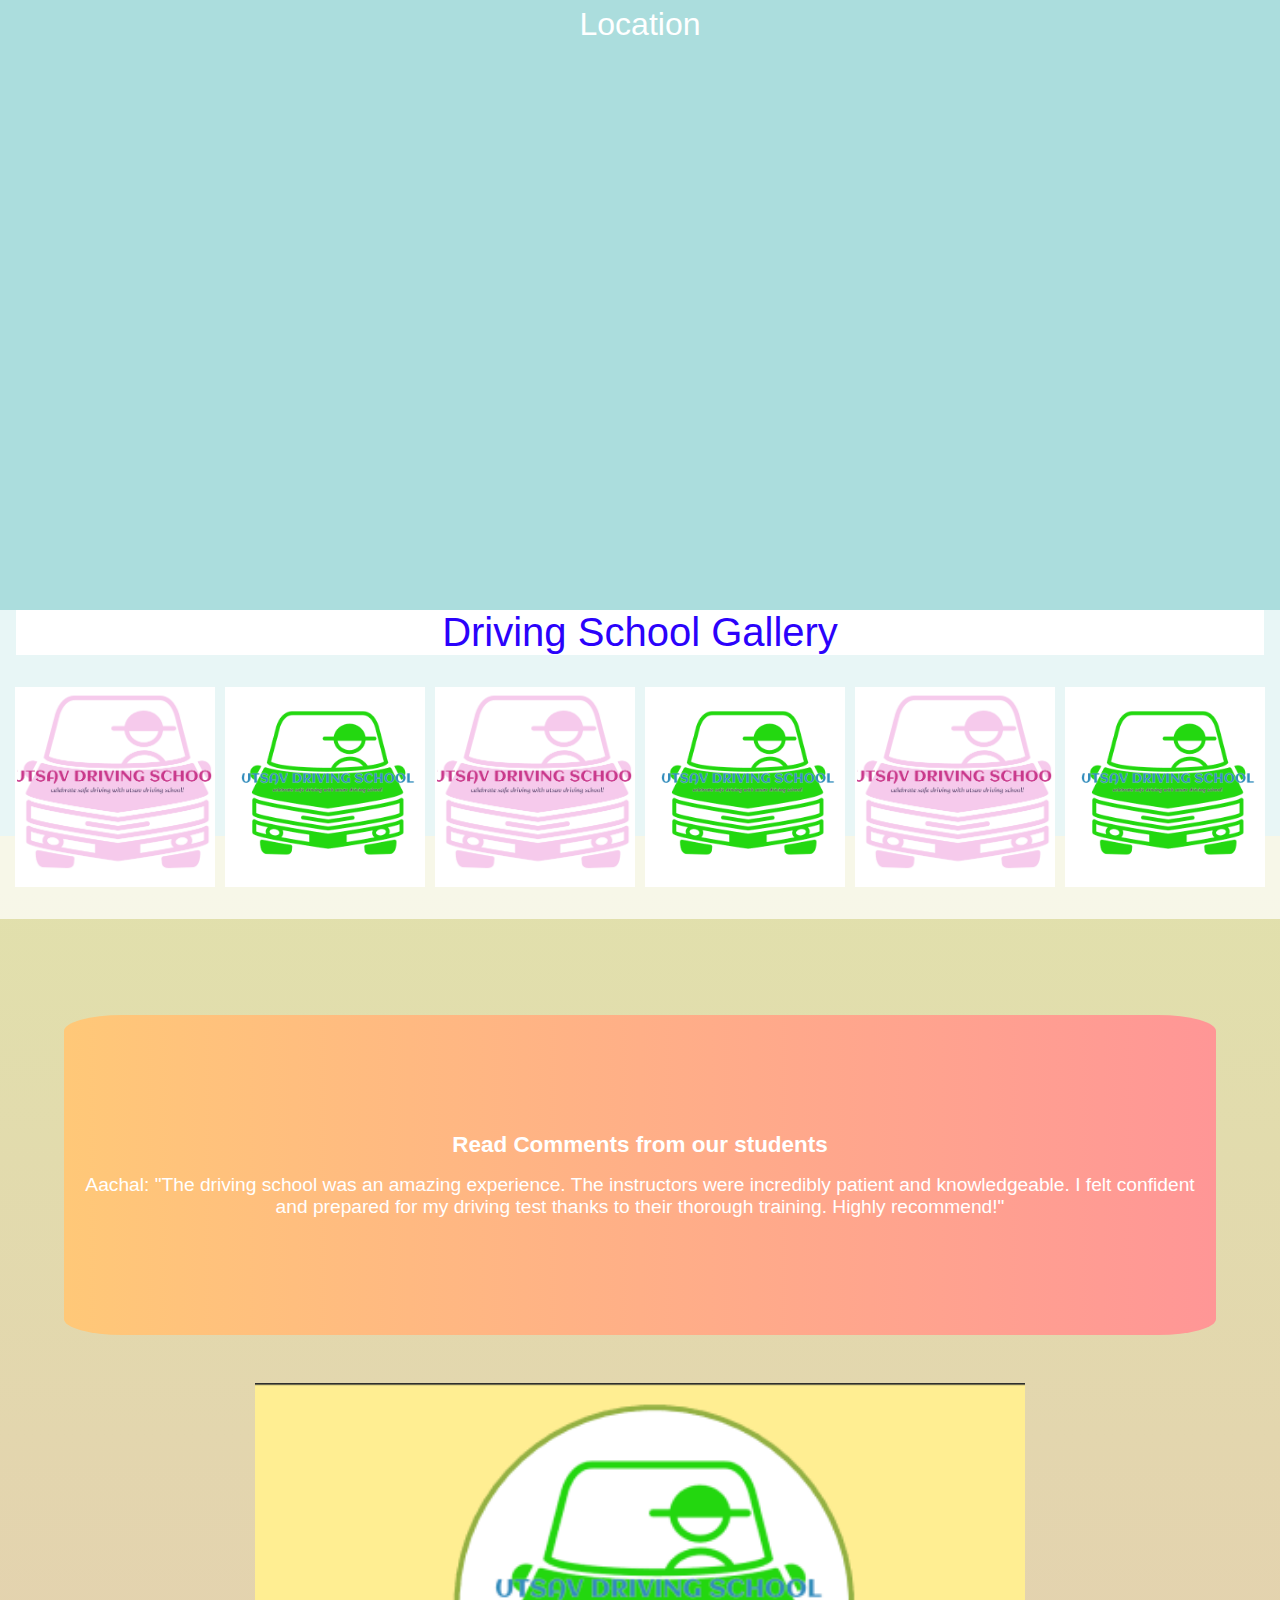
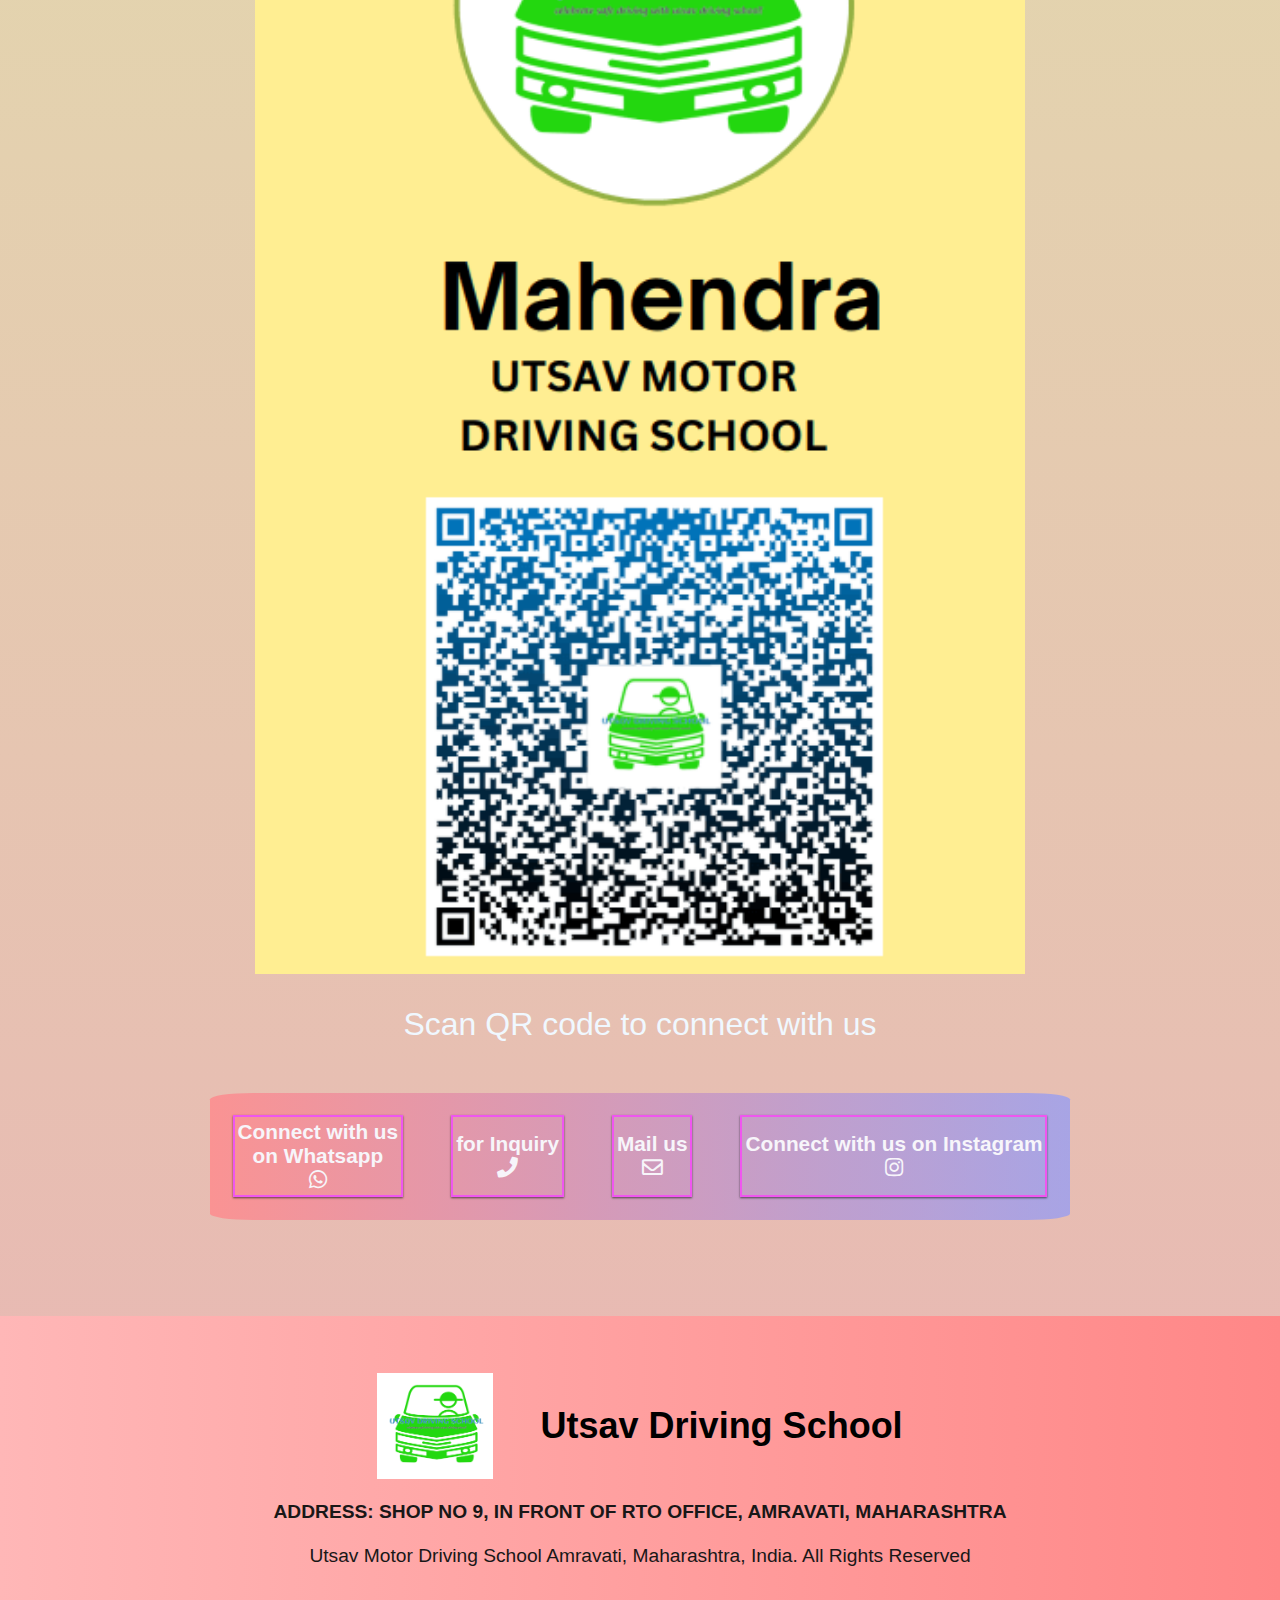
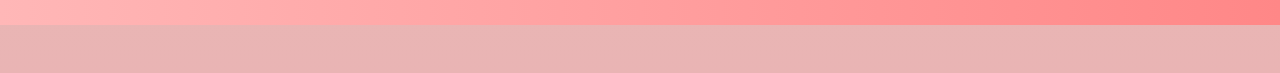
==== commit 1af29701: "Update index.html" ====
--- a/index.html
+++ b/index.html
@@ -27,22 +27,22 @@
         
         <div class="title">
             <div class="logo">
-                <img loading="lazy" src="rutlogo2.png" alt="logo">
+                <img style="box-shadow: 0 3px 5px rgba(0, 0, 0, 0.828);" loading="lazy" src="rutlogo2.png" alt="logo">
 
             </div>
  
 
-            <div class="name">
-                <h1 style="color: rgb(255, 255, 255);">Utsav Motor Driving School</h1>
-            </div>
+            <div class="name" >
+                <h1 style="color: rgb(255, 255, 255);  box-shadow: 0 1px 5px rgba(0, 0, 0, 0.828); padding-left: 1px;padding-right: 1px;">Utsav Motor  Driving School </h1>
+                 </div> 
         </div>
-        <div class="tagline">Master the roads with confidence at Utsav Driving School, Amravati's premier destination
+        <div class="tagline"> Master the roads with confidence at Utsav Driving School, Amravati's premier destination
             for expert driving instruction. Experience unparalleled training and achieve your driving goals with the
             best in the business.
         </div>
-        <nav><ul>
+        <nav ><ul>
             <span><l1 class="nav-links"> <a href="#info" >About</a></l1></span>
-            <span><l1 class="nav-links"> <a id="courses-btn">Courses</a></l1></span>
+            <span ><l1 class="nav-links" > <a  id="courses-btn">Courses</a></l1></span>
             <span><l1 class="nav-links"> <a href="#pics-gallery" >Gallery</a></l1></span>
             <span><l1 class="nav-links"> <a href="#connect-links2" >Connect</a></l1></span>
 
@@ -52,10 +52,11 @@
         <div id="stop-btn" class="audio-btn hide"><button>Click to stop <em>audio</em> introduction</button></div> -->
         <div class="enroll"><a href="https://forms.gle/Qx9EoP1ttPcLuphC6" ><button class="enroll-btn">Enroll
                     Now</button></a></div>
-         <div class="courses hide" id="courses"><div class="header">
+                    <div class="courses hide" id="courses"><div class="header">
                         <h1 class="services-title">Driving School Courses</h1>
                     </div>
-                    
+                    <div class="enroll"><a href="https://forms.gle/Qx9EoP1ttPcLuphC6" target="_blank"><button class="enroll-btn">Enroll
+                        Now</button></a></div>
                     <div class="container">
                         <div class="card" id="beginner-course">
                             <h3>Beginner's Course</h3>
@@ -87,6 +88,9 @@
                 <a href="instalink" target="_blank"> <h4>Connect with us on Instagram</h4><i class="fab fa-instagram"></i></a>
             </div>
         </div>
+
+        
+
     </section>
 
     <section class="info" id="info">
@@ -114,9 +118,10 @@
     </section>
 
     <div class="services"></div>
-    <div class="map-div" id="map">
-       <iframe class="map" src="https://www.google.com/maps/embed?pb=!1m17!1m12!1m3!1d3410.945343234122!2d77.77932099999998!3d20.939485499999996!2m3!1f0!2f0!3f0!3m2!1i1024!2i768!4f13.1!3m2!1m1!2zMjDCsDU2JzIyLjIiTiA3N8KwNDYnNDUuNiJF!5e1!3m2!1sen!2sin!4v1717044024310!5m2!1sen!2sin" width="600" height="450" style="border:0;" allowfullscreen="" loading="lazy" referrerpolicy="no-referrer-when-downgrade"></iframe>
+    <div class="map-title" style="text-align: center; color: white; font-size: 2rem; margin-bottom: 2rem;">Location</div>
+    <div class="map-div"  id="map">
 
+        <iframe class="map" src="https://www.google.com/maps/embed?pb=!1m17!1m12!1m3!1d3410.945343234122!2d77.77932099999998!3d20.939485499999996!2m3!1f0!2f0!3f0!3m2!1i1024!2i768!4f13.1!3m2!1m1!2zMjDCsDU2JzIyLjIiTiA3N8KwNDYnNDUuNiJF!5e1!3m2!1sen!2sin!4v1717044024310!5m2!1sen!2sin" width="600" height="450" style="border:0;" allowfullscreen="" loading="lazy" referrerpolicy="no-referrer-when-downgrade"></iframe>
     <div id="pics-gallery" style="background-color: rgba(255, 255, 255, 0.726);">
         <div class="gallery-title" style="margin-top: 5rem;">Driving School Gallery</div>
         <div class="images" >
@@ -132,7 +137,7 @@
         
     <section class="feedback" id="feedback">
         <div class="comments">
-        <div class="commentshow-container "><h3 style="color: rgb(255, 255, 255); margin-bottom: 1rem; font-family:  'Lucida Sans Regular', 'Lucida Grande', 'Lucida Sans Unicode', Geneva, Verdana, sans-serif;">Read Comments from the students</h3>
+        <div class="commentshow-container "><h3 style="color: rgb(255, 255, 255); margin-bottom: 1rem; font-family:  'Lucida Sans Regular', 'Lucida Grande', 'Lucida Sans Unicode', Geneva, Verdana, sans-serif;">Read Comments from our students</h3>
             <div class="myComments fade ">Aachal:
 
                 "The driving school was an amazing experience. The instructors were incredibly patient and knowledgeable. I felt confident and prepared for my driving test thanks to their thorough training. Highly recommend!"</div>
@@ -145,7 +150,7 @@
           
         </div></div>
         
-        <img  loading="lazy" src="rfounder.png" alt="founder" style="width: 90%; height: fit-content;">
+        <img  loading="lazy" src="rfounder.png" alt="founder" style="width: 90%; height: fit-content; max-width: 770px;">
         <div class="founder-description"  style="font-size: 2rem; margin-top: 2rem;">Scan QR code to connect with us</div>
         <div class="connect-links2" id="connect-links2">
             <div class="whatsapp-link connect-link2">
--- a/styles.css
+++ b/styles.css
@@ -78,7 +78,7 @@
     font-size: 2em;
     width: 9rem;
     border: 2px solid rgba(0, 85, 128, 0.489);
-    background-color: rgba(49, 255, 53, 0.542);
+    background-color: rgba(54, 241, 57, 0.446);
     padding: 0.5rem;
     cursor: pointer;
     border-radius: 1rem;
@@ -109,13 +109,14 @@
     gap:3rem;
     border: 2px solid rgb(97, 3, 248);
     padding: 3px;
-    
+    text-align: center;
+    box-shadow: 0 1rem 2rem rgba(83, 44, 212, 0.378); 
 }
 .connect-link a{
     color: rgb(249, 245, 243);
     text-decoration: none;
     gap: 1em;
-    align-items:center
+    align-items:center;
 }
 .connect-link:hover {
     transform: translateZ(-10px); /* Move up */
@@ -395,11 +396,16 @@
     padding: 0;
 }
 
-body {
-    font-family: Arial, sans-serif;
-}
-
-.gallery {
+
+.pics-gallery{
+    padding:1rem;
+    background: linear-gradient(to right, rgba(135, 206, 250, 1), rgba(70, 130, 180, 1));
+    color: #2e2e2e; /* A dark gray color for the text */
+   height: fit-content;
+
+}
+
+.images {
     display: flex;
     justify-content: center;
     align-items: center;
@@ -407,9 +413,10 @@
     gap: 10px;
     margin-top: 2rem;
     padding-bottom: 2rem;
-}
-
-.gallery img {
+    
+}
+
+.images img {
     width: 200px;
     height: 200px;
     object-fit: cover;
@@ -417,7 +424,7 @@
     border: 2px solid white;
 
 }
-.gallery img:hover {
+.images img:hover {
     transform: translateZ(-10px); /* Move up */
     box-shadow: 0 1rem 2rem rgba(0, 0, 0, 0.605); /* Add shadow for depth */
 }
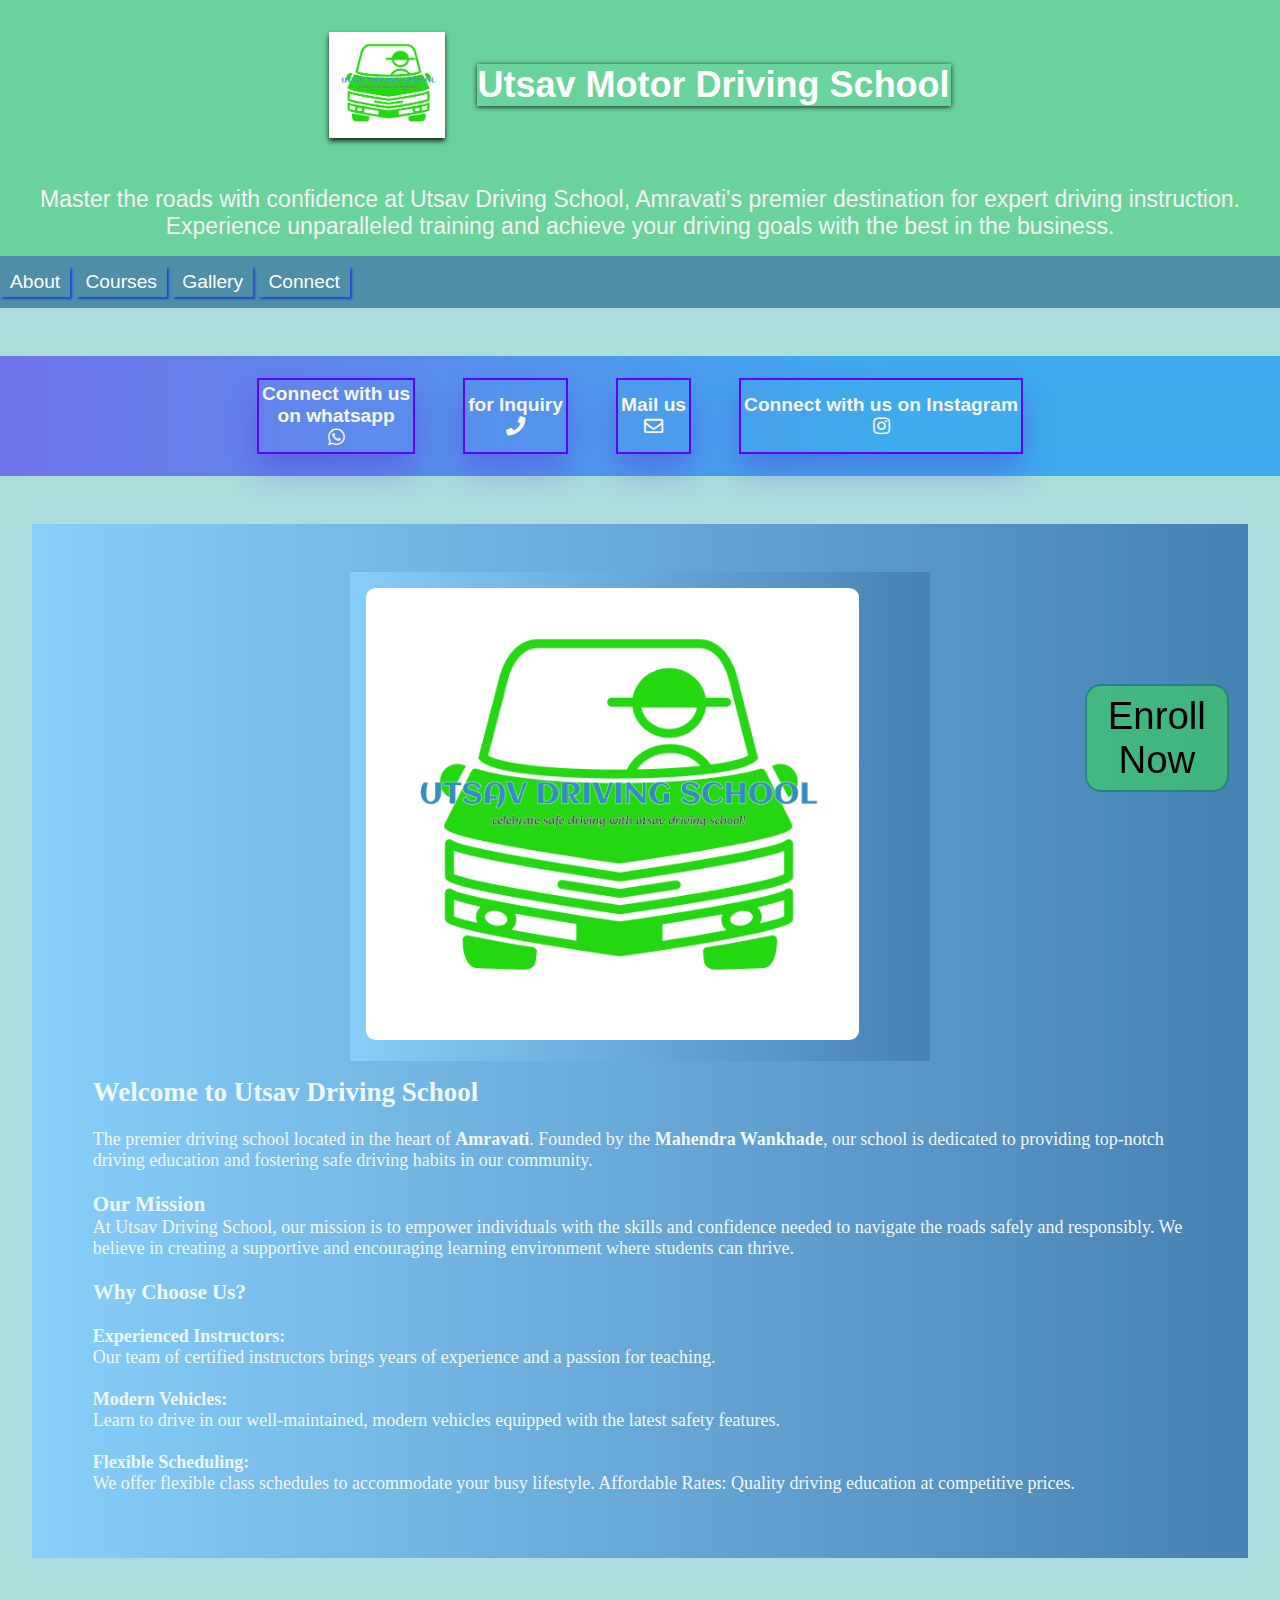
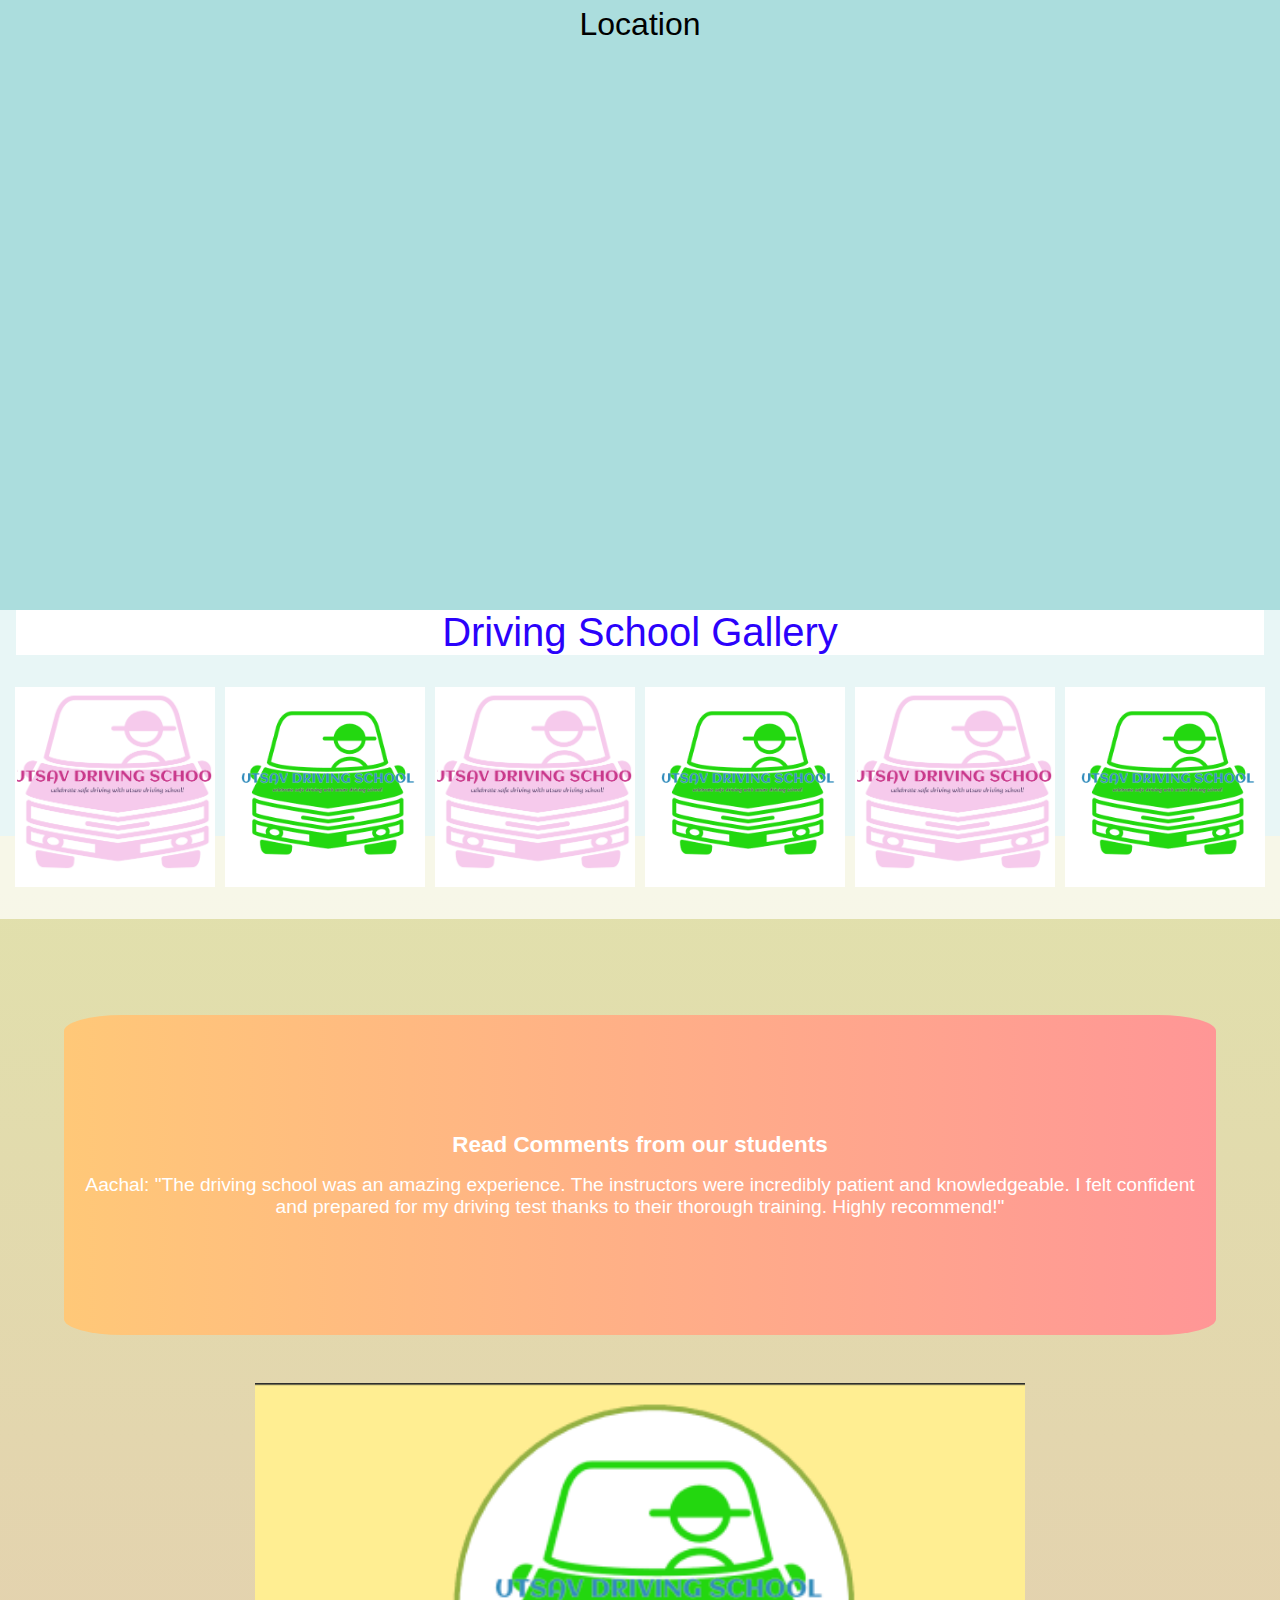
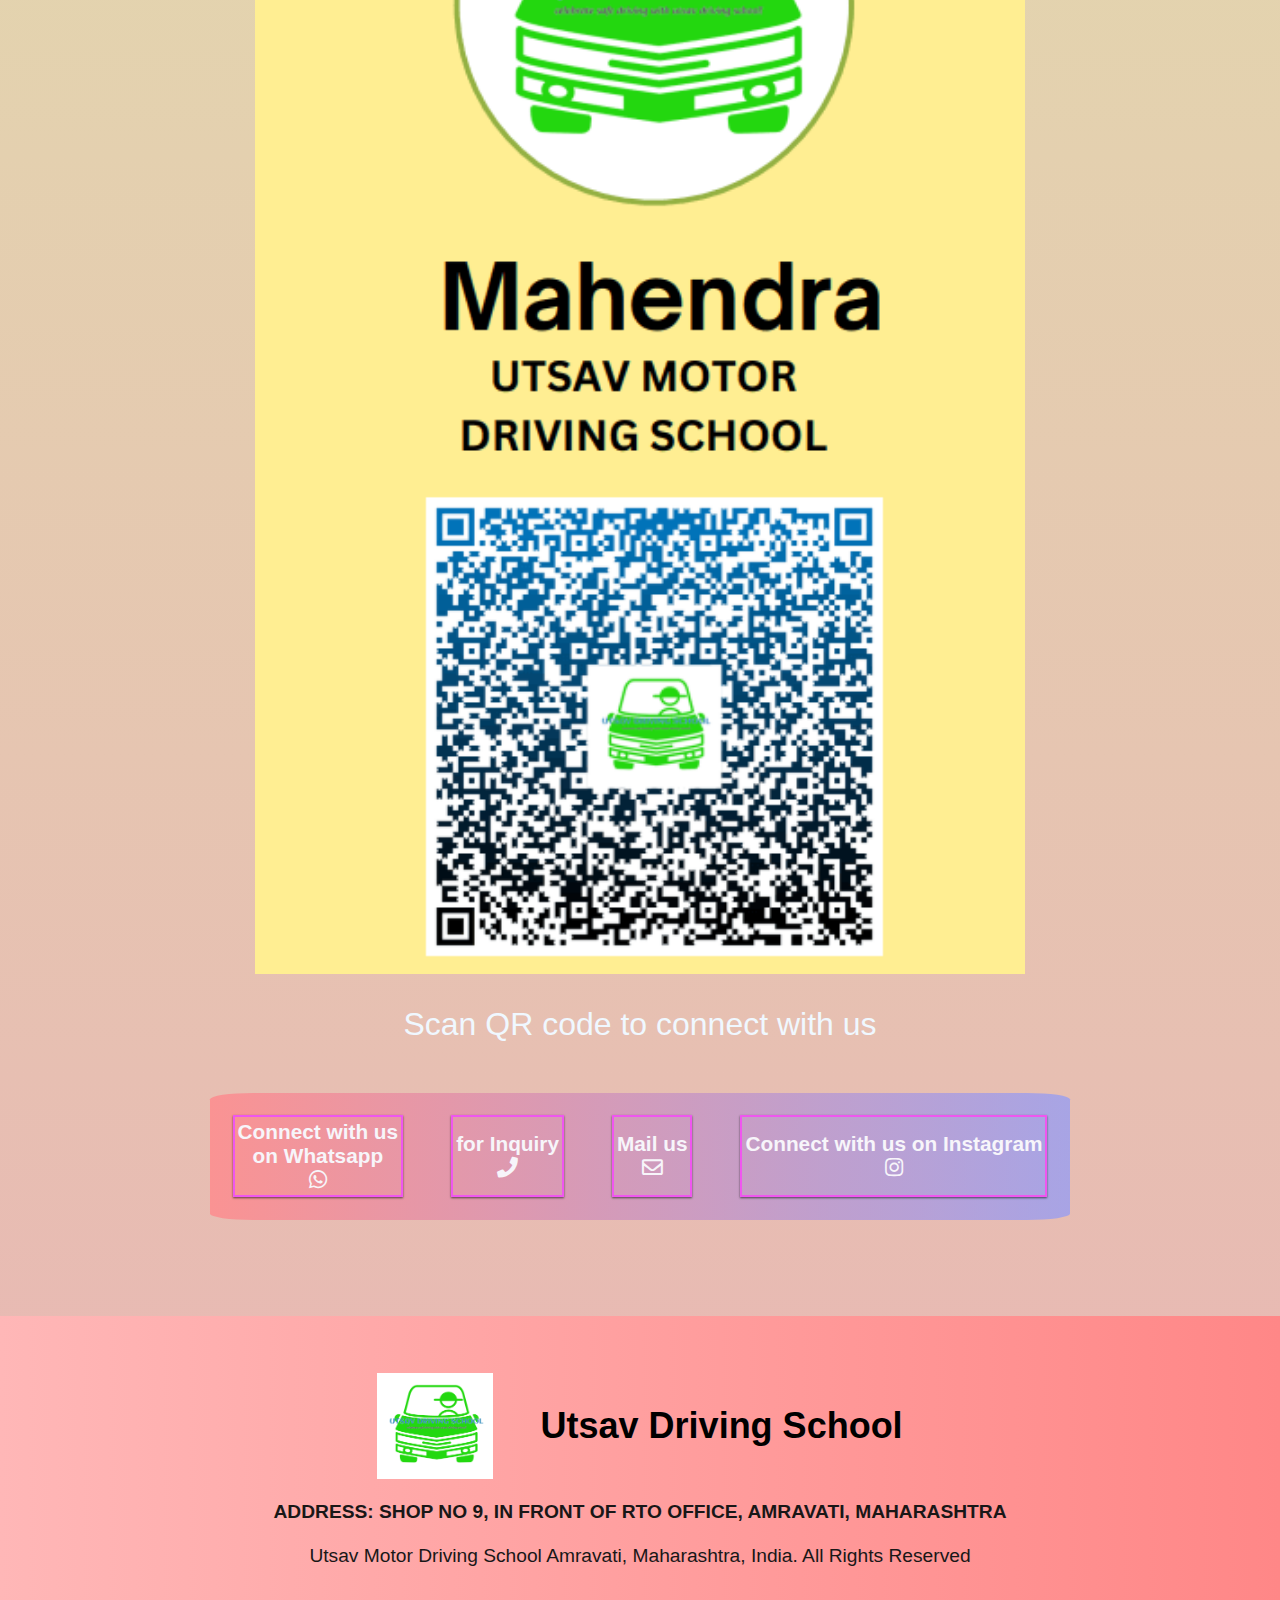
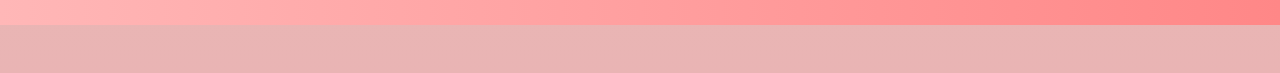
==== commit 1a214655: "Update index.html" ====
--- a/index.html
+++ b/index.html
@@ -118,7 +118,7 @@
     </section>
 
     <div class="services"></div>
-    <div class="map-title" style="text-align: center; color: white; font-size: 2rem; margin-bottom: 2rem;">Location</div>
+    <div class="map-title" style="text-align: center;  font-size: 2rem; margin-bottom: 2rem;">Location</div>
     <div class="map-div"  id="map">
 
         <iframe class="map" src="https://www.google.com/maps/embed?pb=!1m17!1m12!1m3!1d3410.945343234122!2d77.77932099999998!3d20.939485499999996!2m3!1f0!2f0!3f0!3m2!1i1024!2i768!4f13.1!3m2!1m1!2zMjDCsDU2JzIyLjIiTiA3N8KwNDYnNDUuNiJF!5e1!3m2!1sen!2sin!4v1717044024310!5m2!1sen!2sin" width="600" height="450" style="border:0;" allowfullscreen="" loading="lazy" referrerpolicy="no-referrer-when-downgrade"></iframe>
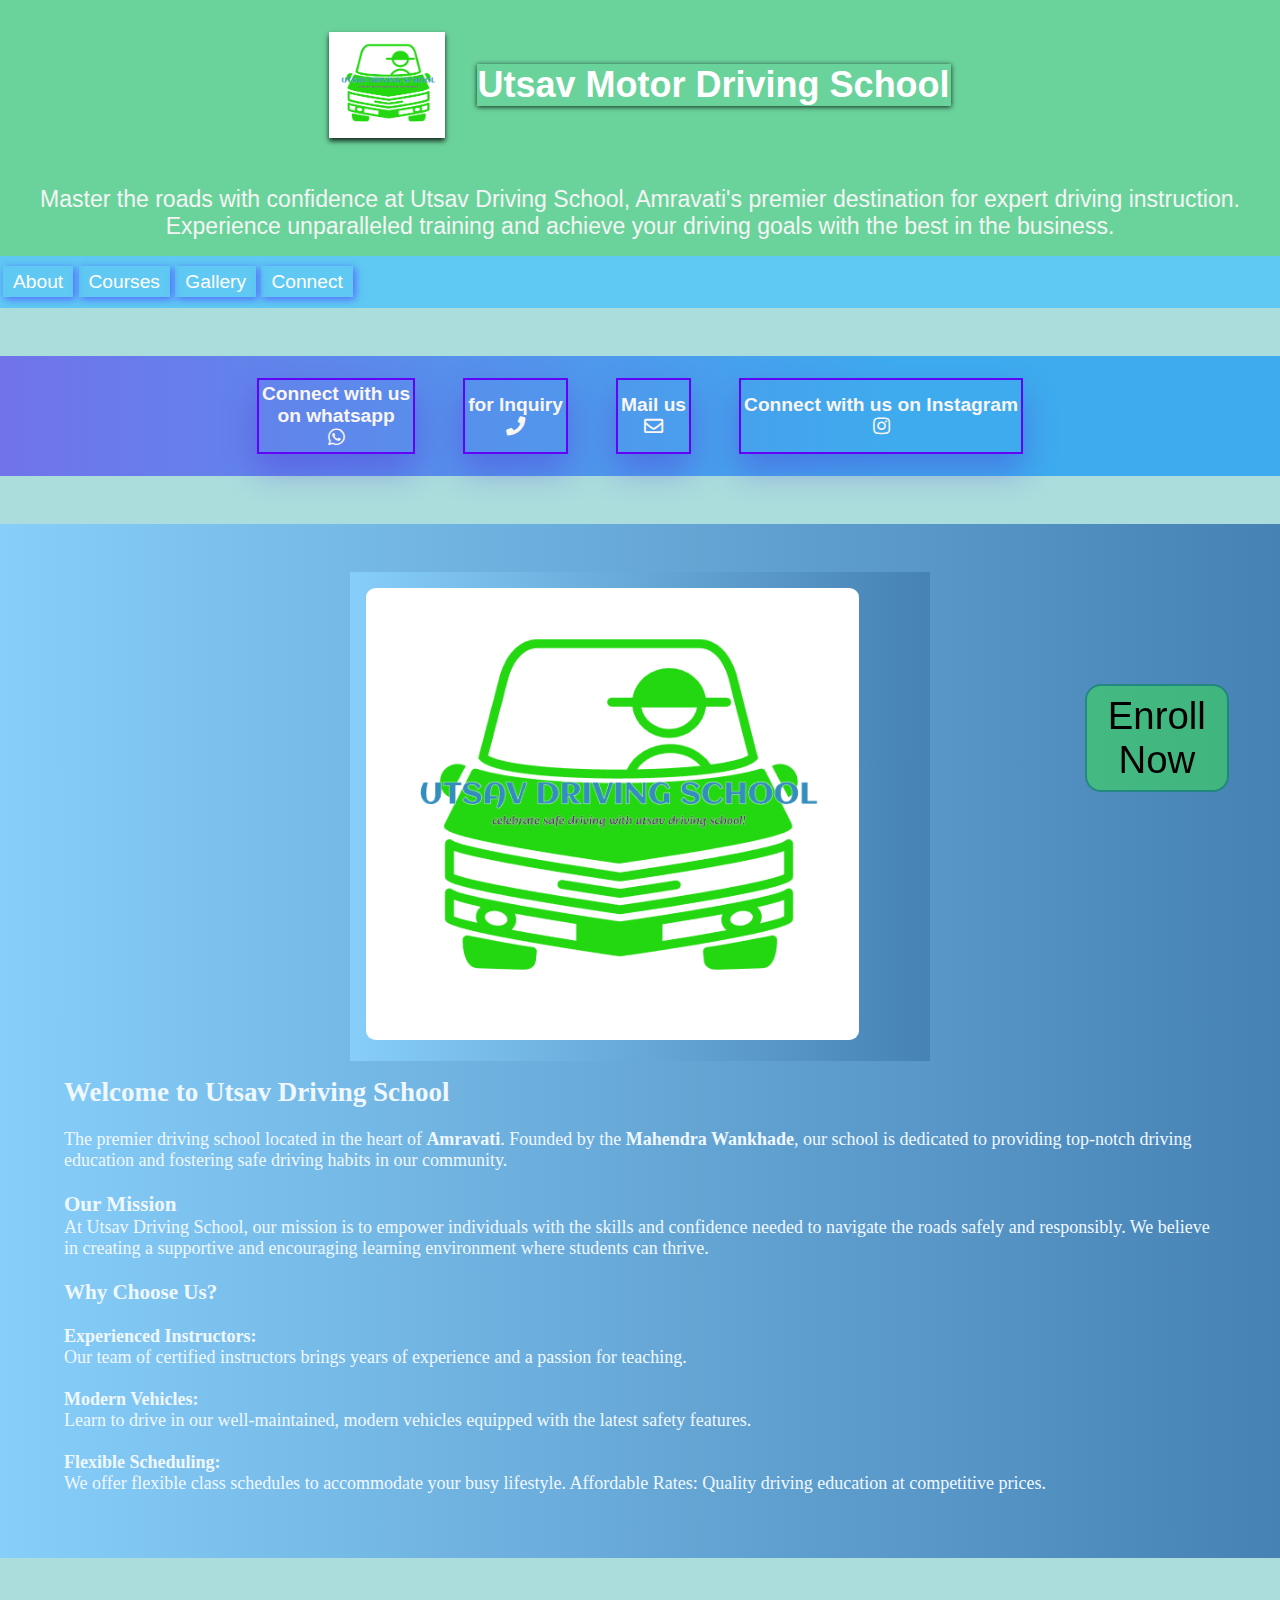
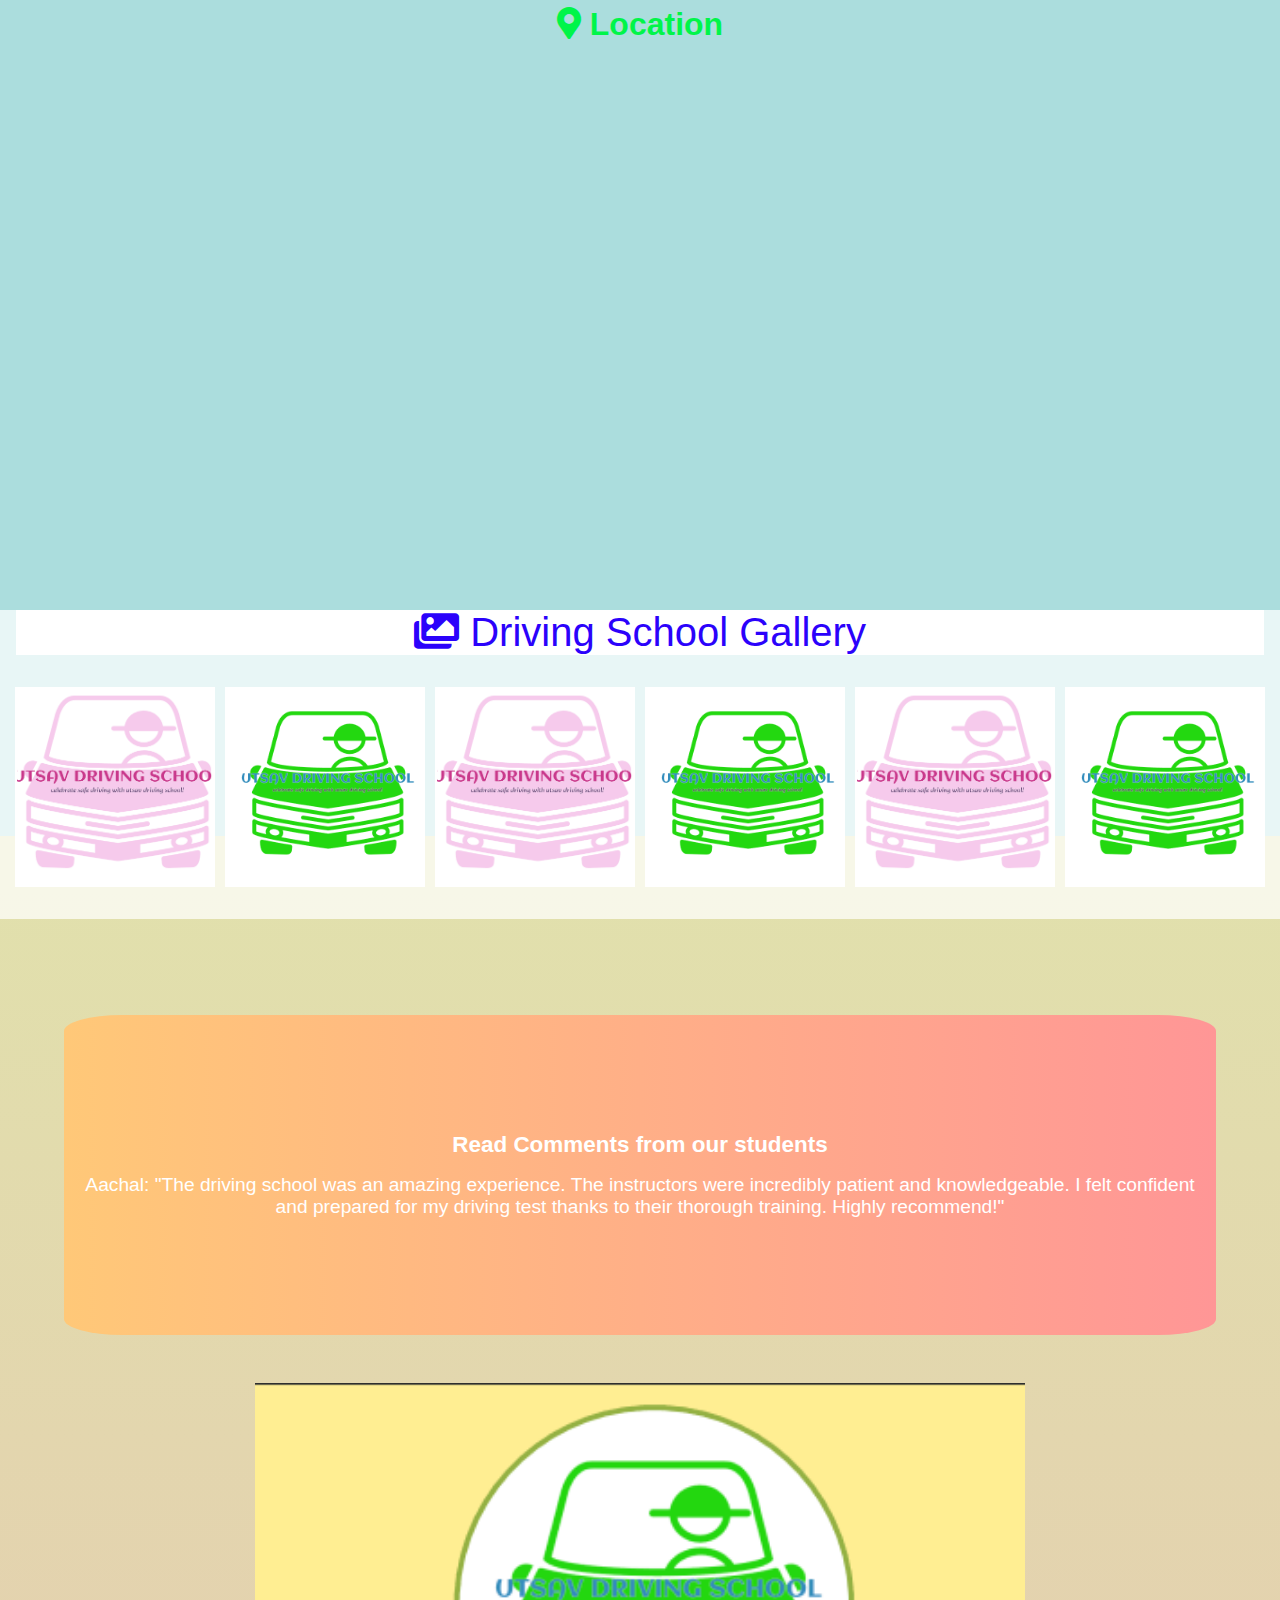
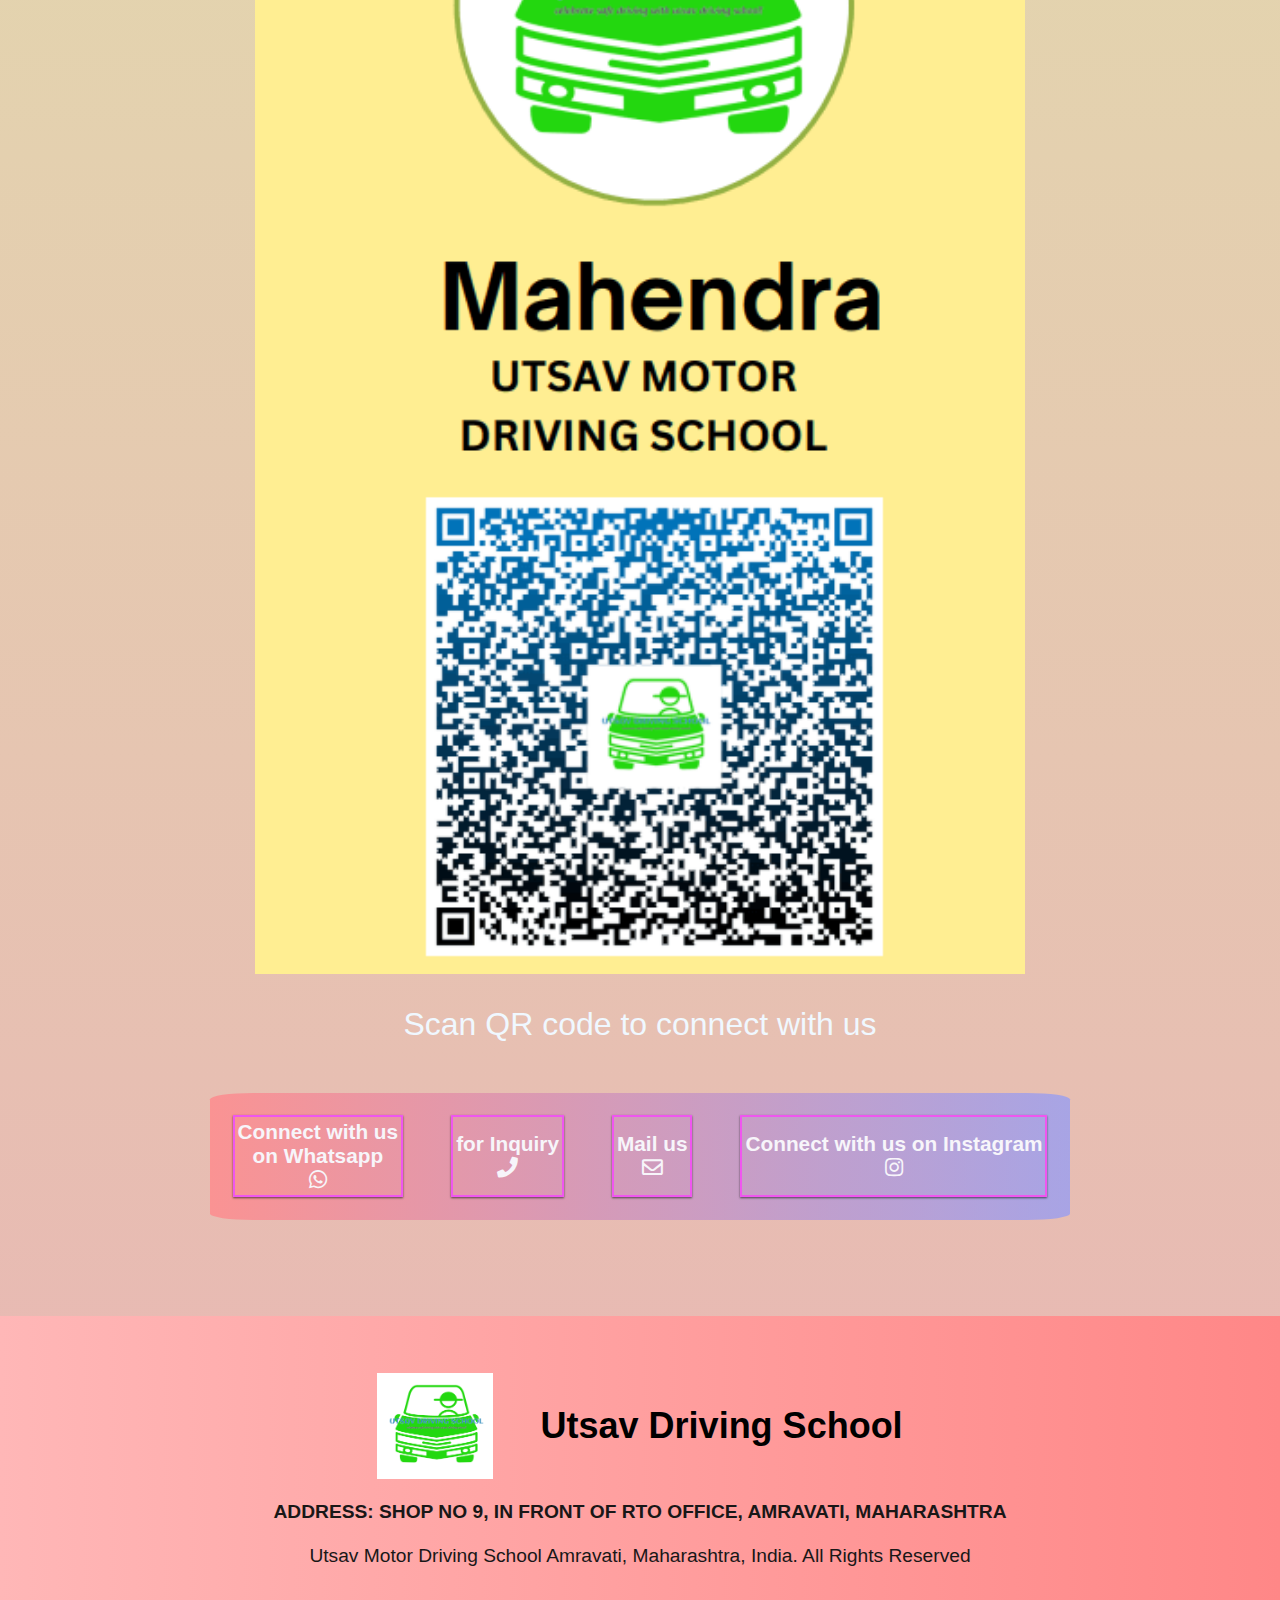
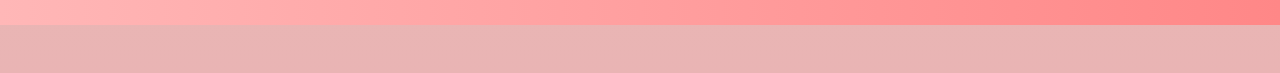
==== commit 64879170: "Update index.html" ====
--- a/index.html
+++ b/index.html
@@ -40,9 +40,9 @@
             for expert driving instruction. Experience unparalleled training and achieve your driving goals with the
             best in the business.
         </div>
-        <nav ><ul>
+        <nav  id="rnav"><ul>
             <span><l1 class="nav-links"> <a href="#info" >About</a></l1></span>
-            <span ><l1 class="nav-links" > <a  id="courses-btn">Courses</a></l1></span>
+            <span ><l1 class="nav-links" > <a href="#rnav" id="courses-btn">Courses</a></l1></span>
             <span><l1 class="nav-links"> <a href="#pics-gallery" >Gallery</a></l1></span>
             <span><l1 class="nav-links"> <a href="#connect-links2" >Connect</a></l1></span>
 
@@ -117,13 +117,14 @@
             Affordable Rates: Quality driving education at competitive prices.</div>
     </section>
 
-    <div class="services"></div>
-    <div class="map-title" style="text-align: center;  font-size: 2rem; margin-bottom: 2rem;">Location</div>
+  
+    <div class="map-title" style="text-align: center;  font-size: 2rem; margin-bottom: 2rem;"><i class="fas fa-map-marker-alt"> </i> Location</div>
     <div class="map-div"  id="map">
 
-        <iframe class="map" src="https://www.google.com/maps/embed?pb=!1m17!1m12!1m3!1d3410.945343234122!2d77.77932099999998!3d20.939485499999996!2m3!1f0!2f0!3f0!3m2!1i1024!2i768!4f13.1!3m2!1m1!2zMjDCsDU2JzIyLjIiTiA3N8KwNDYnNDUuNiJF!5e1!3m2!1sen!2sin!4v1717044024310!5m2!1sen!2sin" width="600" height="450" style="border:0;" allowfullscreen="" loading="lazy" referrerpolicy="no-referrer-when-downgrade"></iframe>
+        <iframe class="map" src="https://www.google.com/maps/embed?pb=!1m17!1m12!1m3!1d3410.945343234122!2d77.77932099999998!3d20.939485499999996!2m3!1f0!2f0!3f0!3m2!1i1024!2i768!4f13.1!3m2!1m1!2zMjDCsDU2JzIyLjIiTiA3N8KwNDYnNDUuNiJF!5e1!3m2!1sen!2sin!4v1717044024310!5m2!1sen!2sin" width="600" height="450" style="border:0;" allowfullscreen=""  referrerpolicy="no-referrer-when-downgrade"></iframe>
     <div id="pics-gallery" style="background-color: rgba(255, 255, 255, 0.726);">
-        <div class="gallery-title" style="margin-top: 5rem;">Driving School Gallery</div>
+        <div class="gallery-title" style="margin-top: 5rem;"><i class="fas fa-images"></i>
+            Driving School Gallery</div>
         <div class="images" >
            
             <img  loading="lazy" src="rutlogo.png" alt="Image 1">
--- a/styles.css
+++ b/styles.css
@@ -135,7 +135,7 @@
     margin-right: auto;
     margin-top: 1rem;
     margin-bottom: 3rem;
-    width: 95%;
+    width: 100%;
     padding: 3rem 0;
     align-items: center;
 }
@@ -167,6 +167,11 @@
 
     width:100%;
     border-radius: 5%;
+}
+.map-title{
+    font-weight: 600;
+    color: rgb(0, 245, 73);
+    
 }
 
 .feedback {
@@ -321,8 +326,8 @@
     margin-left: 3rem;
 }
 nav {
-    background-color: #4e8ea8; /* Blue background */
-    padding: 15px 0px; /* Padding for top and bottom, smaller padding on the sides */
+    background-color: #5fc9f3; /* Blue background */
+    padding: 15px 3px; /* Padding for top and bottom, smaller padding on the sides */
     display: flex;
     justify-content: space-between; /* Space items evenly */
      /* Center items vertically */
@@ -337,7 +342,7 @@
   border-width: 1px;
     transition: background-color 0.3s ease; /* Smooth transition */
     font-size: 1.2rem;
-    box-shadow: 2px 2px 2px rgba(2, 26, 243, 0.605)
+    box-shadow: 2px 2px 8px rgb(83, 101, 254)
     
 }
 
@@ -356,7 +361,10 @@
     line-height: 1.6; /* Line height for paragraphs */
 }
 
-
+.founder-description{
+    padding-left: 2px;
+    padding-right: 2px;
+}
 .connect-links2 {
     display: flex;
     flex-wrap: wrap;
@@ -430,11 +438,15 @@
 }
 .courses {
     font-family: Arial, sans-serif;
-    margin: 0;
-    padding: 0;
+  
+    padding-bottom: 3rem;
+    padding-top: 1rem;
     background: linear-gradient(to right, #4e54c8, #8f94fb);
     color: #333;
     text-align: center;
+    margin-bottom: 20px;
+    
+   animation: fade 1s ;
     
 }
 .display{
@@ -450,6 +462,7 @@
     font-size: 2.5em;
     color: #fff;
     text-align: center;
+    
 }
 
 .courses .container {
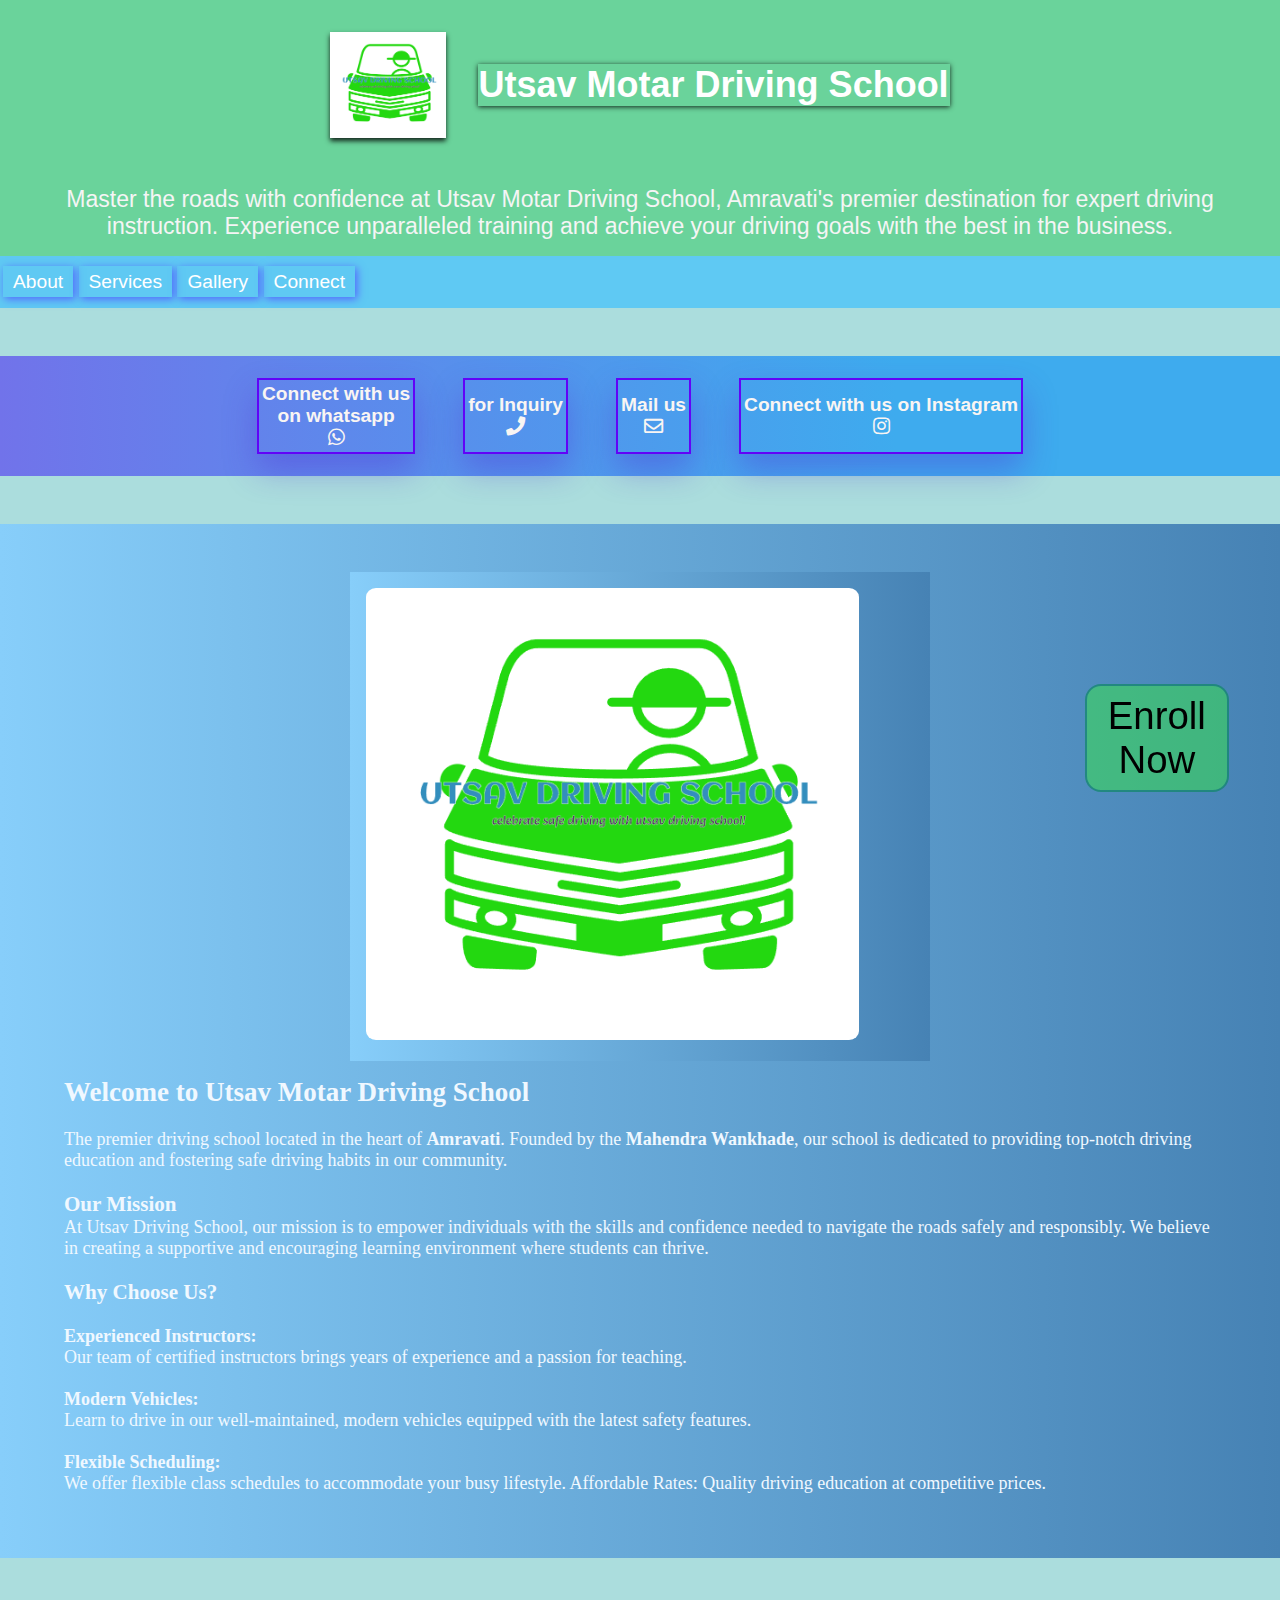
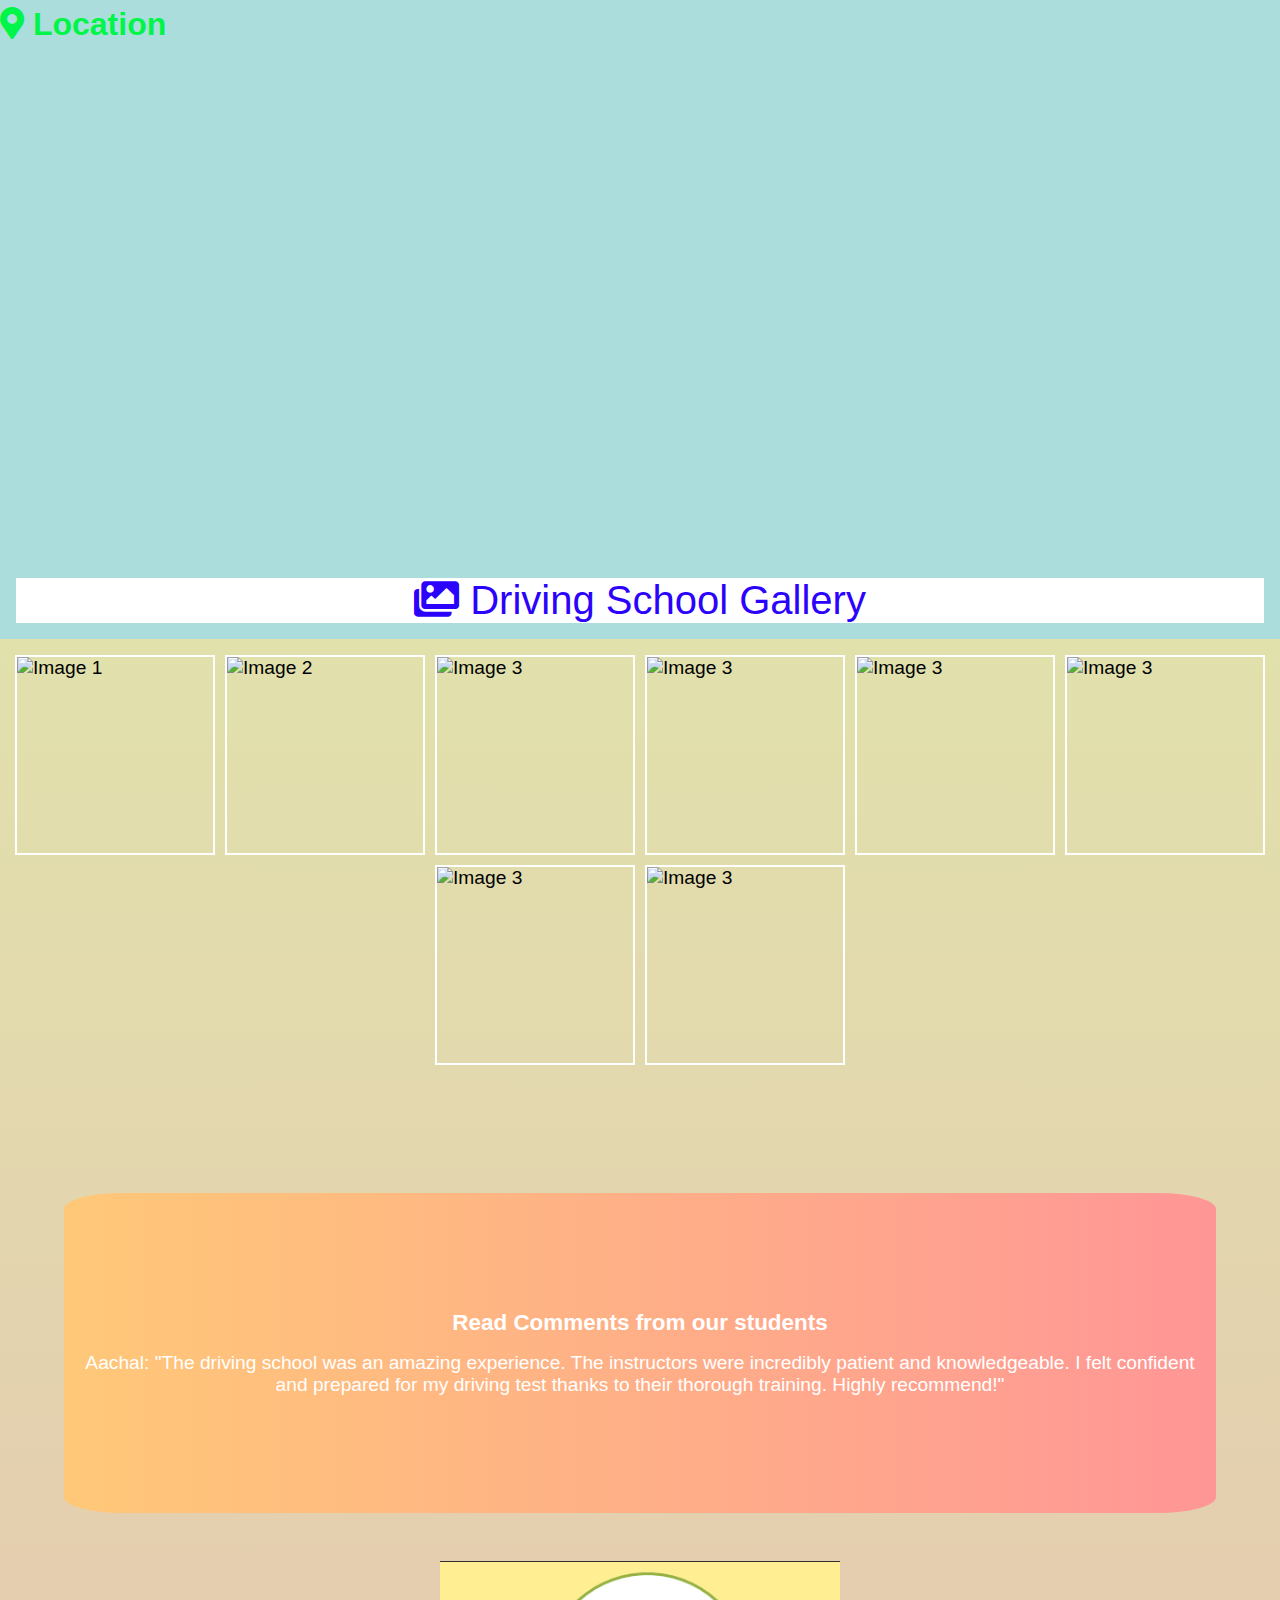
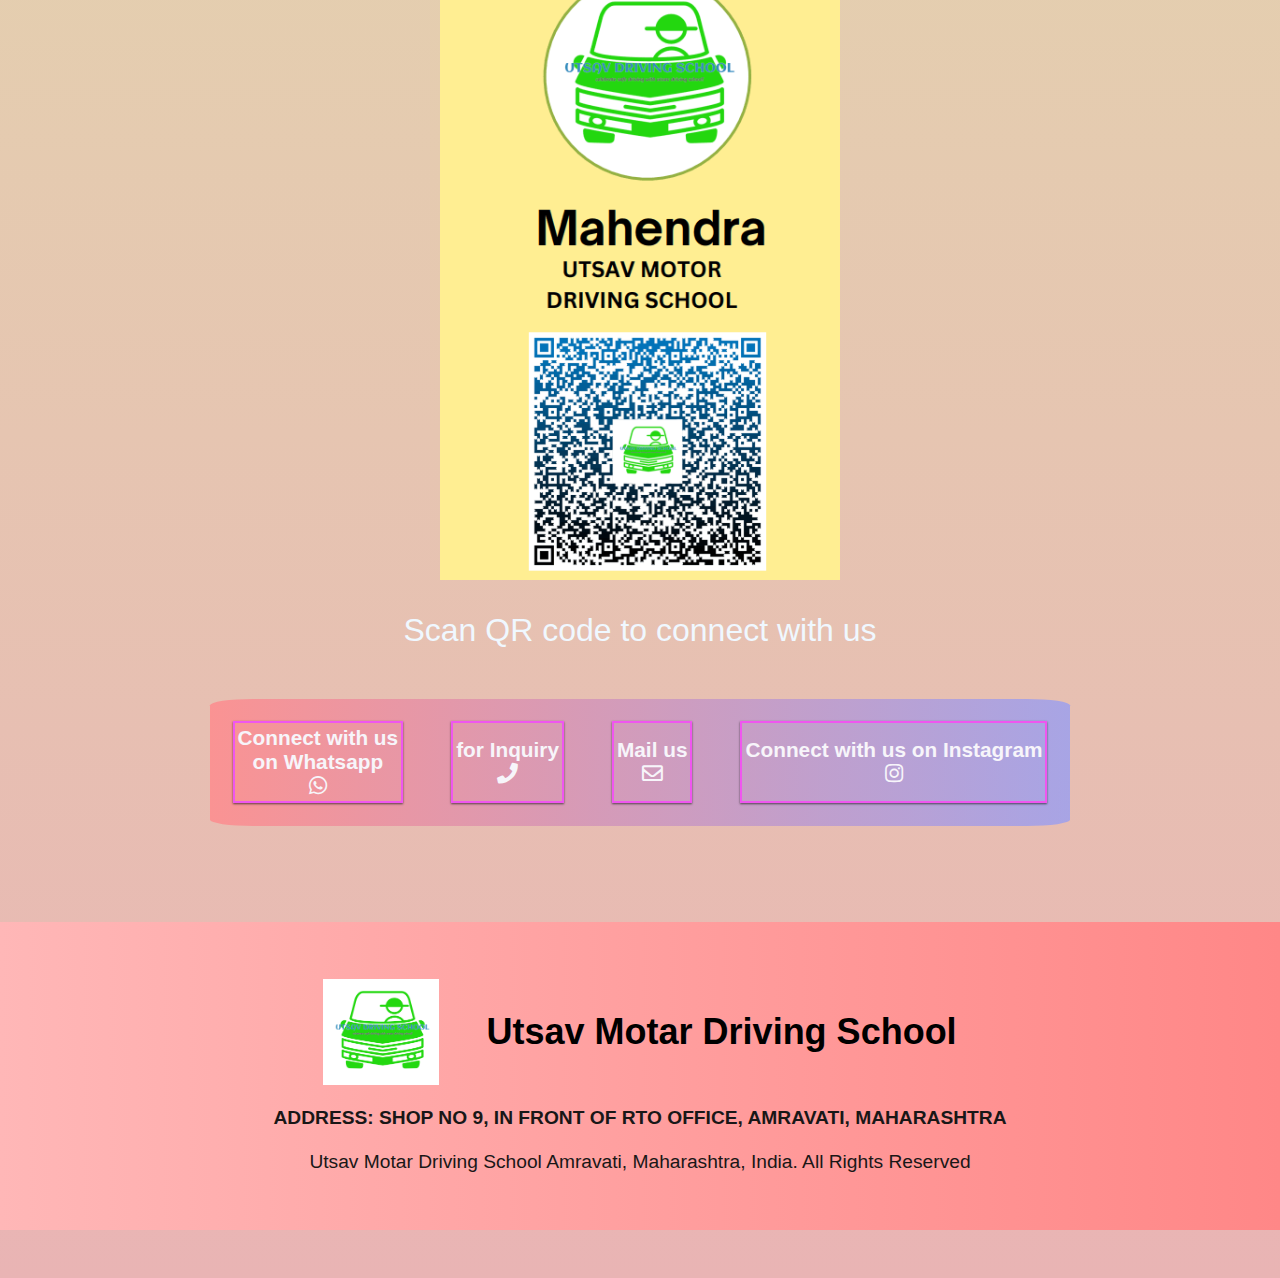
==== commit 2a6aa0b4: "Update index.html" ====
--- a/index.html
+++ b/index.html
@@ -7,17 +7,17 @@
 
     <title>Utsav Driving School - Best Driving school in Amravati</title>
     <meta http-equiv="X-UA-Compatible" content="IE=edge" />
-    <meta name="description" content="Utsav Motor Driving School offers comprehensive driving lessons including Beginner's course, Refresher course, Defensive driving, and License test preparation in Your City. Enroll today!">
+    <meta name="description" content="Utsav Motar Driving School offers comprehensive driving lessons including Beginner's course, Refresher course, Defensive driving, and License test preparation in Your City. Enroll today!">
     <meta name="keywords" content="Best driving school in amravati, Utsav driving school, utsav online services, driving, learn driving, driving school, learn to drive, licence test, driving schools" />
     <link rel="shortcut icon" href="rutlogo2.png" type="image/x-icon" />
     <link rel="stylesheet" href="styles.css" />
     <link rel="stylesheet" href="https://cdnjs.cloudflare.com/ajax/libs/font-awesome/5.15.4/css/all.min.css">
-    <link rel="canonical" href="https://www.github.com/omvyesh/utsav">
+    <link rel="canonical" href="https://www.omvyesh.github.io/utsav">
     <meta http-equiv="Cache-Control" content="max-age=31536000, must-revalidate">
 <meta property="og:title" content="Utsav Driving School">
 <meta property="og:description" content="Learn to Drive with Utsav Driving School in Your City. Offering Beginner's, Refresher, and Defensive driving courses.">
 <meta property="og:image" content="rutlogo2.png">
-<meta property="og:url" content="https://www.github.com/omvyesh/utsav">
+<meta property="og:url" content="https://www.omvyesh.github.io/utsav">
 
 </head>
 
@@ -33,16 +33,16 @@
  
 
             <div class="name" >
-                <h1 style="color: rgb(255, 255, 255);  box-shadow: 0 1px 5px rgba(0, 0, 0, 0.828); padding-left: 1px;padding-right: 1px;">Utsav Motor  Driving School </h1>
+                <h1 style="color: rgb(255, 255, 255);  box-shadow: 0 1px 5px rgba(0, 0, 0, 0.828); padding-left: 1px;padding-right: 1px;">Utsav Motar  Driving School </h1>
                  </div> 
         </div>
-        <div class="tagline"> Master the roads with confidence at Utsav Driving School, Amravati's premier destination
+        <div class="tagline"> Master the roads with confidence at Utsav Motar Driving School, Amravati's premier destination
             for expert driving instruction. Experience unparalleled training and achieve your driving goals with the
             best in the business.
         </div>
         <nav  id="rnav"><ul>
             <span><l1 class="nav-links"> <a href="#info" >About</a></l1></span>
-            <span ><l1 class="nav-links" > <a href="#rnav" id="courses-btn">Courses</a></l1></span>
+            <span ><l1 class="nav-links" > <a href="#rnav" id="courses-btn">Services</a></l1></span>
             <span><l1 class="nav-links"> <a href="#pics-gallery" >Gallery</a></l1></span>
             <span><l1 class="nav-links"> <a href="#connect-links2" >Connect</a></l1></span>
 
@@ -52,26 +52,26 @@
         <div id="stop-btn" class="audio-btn hide"><button>Click to stop <em>audio</em> introduction</button></div> -->
         <div class="enroll"><a href="https://forms.gle/Qx9EoP1ttPcLuphC6" ><button class="enroll-btn">Enroll
                     Now</button></a></div>
+
                     <div class="courses hide" id="courses"><div class="header">
-                        <h1 class="services-title">Driving School Courses</h1>
+                        <h1 class="services-title">Our Services</h1>
                     </div>
-                    <div class="enroll"><a href="https://forms.gle/Qx9EoP1ttPcLuphC6" target="_blank"><button class="enroll-btn">Enroll
-                        Now</button></a></div>
+                 
                     <div class="container">
                         <div class="card" id="beginner-course">
-                            <h3>Beginner's Course</h3>
+                            <h3>Driving school</h3>
                             <p>Start your driving journey with our beginner's course.</p>
                         </div>
                         <div class="card" id="refresher-course">
-                            <h3>Refresher Course</h3>
+                            <h3>All RTO forms</h3>
                             <p>Brush up on your driving skills with our refresher course.</p>
                         </div>
                         <div class="card" id="defensive-driving-course">
-                            <h3>Defensive Driving Course</h3>
+                            <h3>Vehicle Insurance service</h3>
                             <p>Learn advanced driving techniques for safer driving.</p>
                         </div>
                         <div class="card" id="license-test-preparation">
-                            <h3>License Test Preparation</h3>
+                            <h3>All types of licence</h3>
                             <p>Get ready for your driving license test with our preparation course.</p>
                         </div>
                     </div></div>
@@ -79,7 +79,7 @@
             <div class="whatsapp-link connect-link">
                 <a href="https://api.whatsapp.com/send?phone=+919923498677" target="_blank"> <h4>Connect with us<br> on whatsapp</h4><i class="fab fa-whatsapp"></i></a></div>
             <div class="phone-link connect-link">
-                <a href="tel:+919579818352" target="_blank">  <h4>for Inquiry</h4><i class="fas fa-phone"></i></a>
+                <a href="tel:+919923498677" target="_blank">  <h4>for Inquiry</h4><i class="fas fa-phone"></i></a>
             </div>
             <div class="mail-link connect-link">
                 <a href="mailto:mahendrawankhade9@gmail.com" target="_blank"><h4>Mail us</h4><i class="far fa-envelope"></i></a>
@@ -106,7 +106,7 @@
             </div>
         </div>
         <div class="description item" id="description-item" >
-           <h2> Welcome to Utsav Driving School</h2> <br>The premier driving school located in the heart of <b>Amravati</b>. Founded by the <b>Mahendra Wankhade</b>, our school is dedicated to providing top-notch driving education and fostering safe driving habits in our community.
+           <h2> Welcome to Utsav Motar Driving School</h2> <br>The premier driving school located in the heart of <b>Amravati</b>. Founded by the <b>Mahendra Wankhade</b>, our school is dedicated to providing top-notch driving education and fostering safe driving habits in our community.
             <br> <br>
            <h3> Our Mission </h3>
             At Utsav Driving School, our mission is to empower individuals with the skills and confidence needed to navigate the roads safely and responsibly. We believe in creating a supportive and encouraging learning environment where students can thrive.
@@ -117,22 +117,24 @@
             Affordable Rates: Quality driving education at competitive prices.</div>
     </section>
 
-  
-    <div class="map-title" style="text-align: center;  font-size: 2rem; margin-bottom: 2rem;"><i class="fas fa-map-marker-alt"> </i> Location</div>
+  <div class="map-section">
+    <span class="map-title" style="text-align: center;  font-size: 2rem; margin-bottom: 2rem;"><i class="fas fa-map-marker-alt"> </i> Location</span>
     <div class="map-div"  id="map">
 
-        <iframe class="map" src="https://www.google.com/maps/embed?pb=!1m17!1m12!1m3!1d3410.945343234122!2d77.77932099999998!3d20.939485499999996!2m3!1f0!2f0!3f0!3m2!1i1024!2i768!4f13.1!3m2!1m1!2zMjDCsDU2JzIyLjIiTiA3N8KwNDYnNDUuNiJF!5e1!3m2!1sen!2sin!4v1717044024310!5m2!1sen!2sin" width="600" height="450" style="border:0;" allowfullscreen=""  referrerpolicy="no-referrer-when-downgrade"></iframe>
-    <div id="pics-gallery" style="background-color: rgba(255, 255, 255, 0.726);">
+        <iframe class="map" src="https://www.google.com/maps/embed?pb=!1m17!1m12!1m3!1d3410.945343234122!2d77.77932099999998!3d20.939485499999996!2m3!1f0!2f0!3f0!3m2!1i1024!2i768!4f13.1!3m2!1m1!2zMjDCsDU2JzIyLjIiTiA3N8KwNDYnNDUuNiJF!5e1!3m2!1sen!2sin!4v1717044024310!5m2!1sen!2sin" width="600" height="450" style="border:0;" allowfullscreen=""  referrerpolicy="no-referrer-when-downgrade"></iframe></div>
+  </div>  <div id="pics-gallery">
         <div class="gallery-title" style="margin-top: 5rem;"><i class="fas fa-images"></i>
             Driving School Gallery</div>
         <div class="images" >
            
-            <img  loading="lazy" src="rutlogo.png" alt="Image 1">
-            <img  loading="lazy" src="rutlogo2.png" alt="Image 2">
-            <img   loading="lazy"src="rutlogo.png" alt="Image 3">
-            <img  loading="lazy"  src="rutlogo2.png" alt="Image 3">
-            <img  loading="lazy" src="rutlogo.png" alt="Image 3">
-            <img  loading="lazy" src="rutlogo2.png" alt="Image 3">
+            <img  loading="lazy" src="img1.jpg" alt="Image 1">
+            <img  loading="lazy" src="img2.jpg" alt="Image 2">
+            <img   loading="lazy"src="img3.jpg" alt="Image 3">
+            <img  loading="lazy"  src="img4.jpg" alt="Image 3">
+            <img  loading="lazy" src="img5.jpg" alt="Image 3">
+            <img  loading="lazy" src="img6.jpg" alt="Image 3">
+            <img  loading="lazy" src="img7.jpg" alt="Image 3">
+            <img  loading="lazy" src="img8.jpg" alt="Image 3">
         </div>
     </div>
         
@@ -151,13 +153,13 @@
           
         </div></div>
         
-        <img  loading="lazy" src="rfounder.png" alt="founder" style="width: 90%; height: fit-content; max-width: 770px;">
+        <img  loading="lazy" src="rfounder.png" alt="founder" style="width: 90%; height: fit-content; max-width: 400px;">
         <div class="founder-description"  style="font-size: 2rem; margin-top: 2rem;">Scan QR code to connect with us</div>
         <div class="connect-links2" id="connect-links2">
             <div class="whatsapp-link connect-link2">
                 <a href="https://api.whatsapp.com/send?phone=+919923498677" target="_blank"> <h4>Connect with us<br> on Whatsapp</h4><i class="fab fa-whatsapp"></i></a></div>
             <div class="phone-link connect-link2">
-                <a href="tel:+919579818352" target="_blank">  <h4>for Inquiry</h4><i class="fas fa-phone"></i></a>
+                <a href="tel:+919923498677" target="_blank">  <h4>for Inquiry</h4><i class="fas fa-phone"></i></a>
             </div>
             <div class="mail-link connect-link2">
                 <a href="mailto:mahendrawankhade9@gmail.com" target="_blank"><h4>Mail us</h4><i class="far fa-envelope"></i></a>
@@ -176,10 +178,10 @@
                 <img  loading="lazy" src="rutlogo2.png" alt="logo">
             </div>
             <div class="name">
-                <h1 style="color: black;">Utsav Driving School</h1>
+                <h1 style="color: black;">Utsav Motar Driving School</h1>
             </div>
         </div>
-        <div class="footer2"><br><B style="font-family:  Geneva, Tahoma, sans-serif;">ADDRESS: SHOP NO 9, IN FRONT OF RTO OFFICE, AMRAVATI, MAHARASHTRA</B> <BR></BR> Utsav Motor Driving School Amravati, Maharashtra, India. All Rights Reserved  </div>
+        <div class="footer2"><br><B style="font-family:  Geneva, Tahoma, sans-serif;">ADDRESS: SHOP NO 9, IN FRONT OF RTO OFFICE, AMRAVATI, MAHARASHTRA</B> <BR></BR> Utsav Motar Driving School Amravati, Maharashtra, India. All Rights Reserved  </div>
         
     </footer>
 
